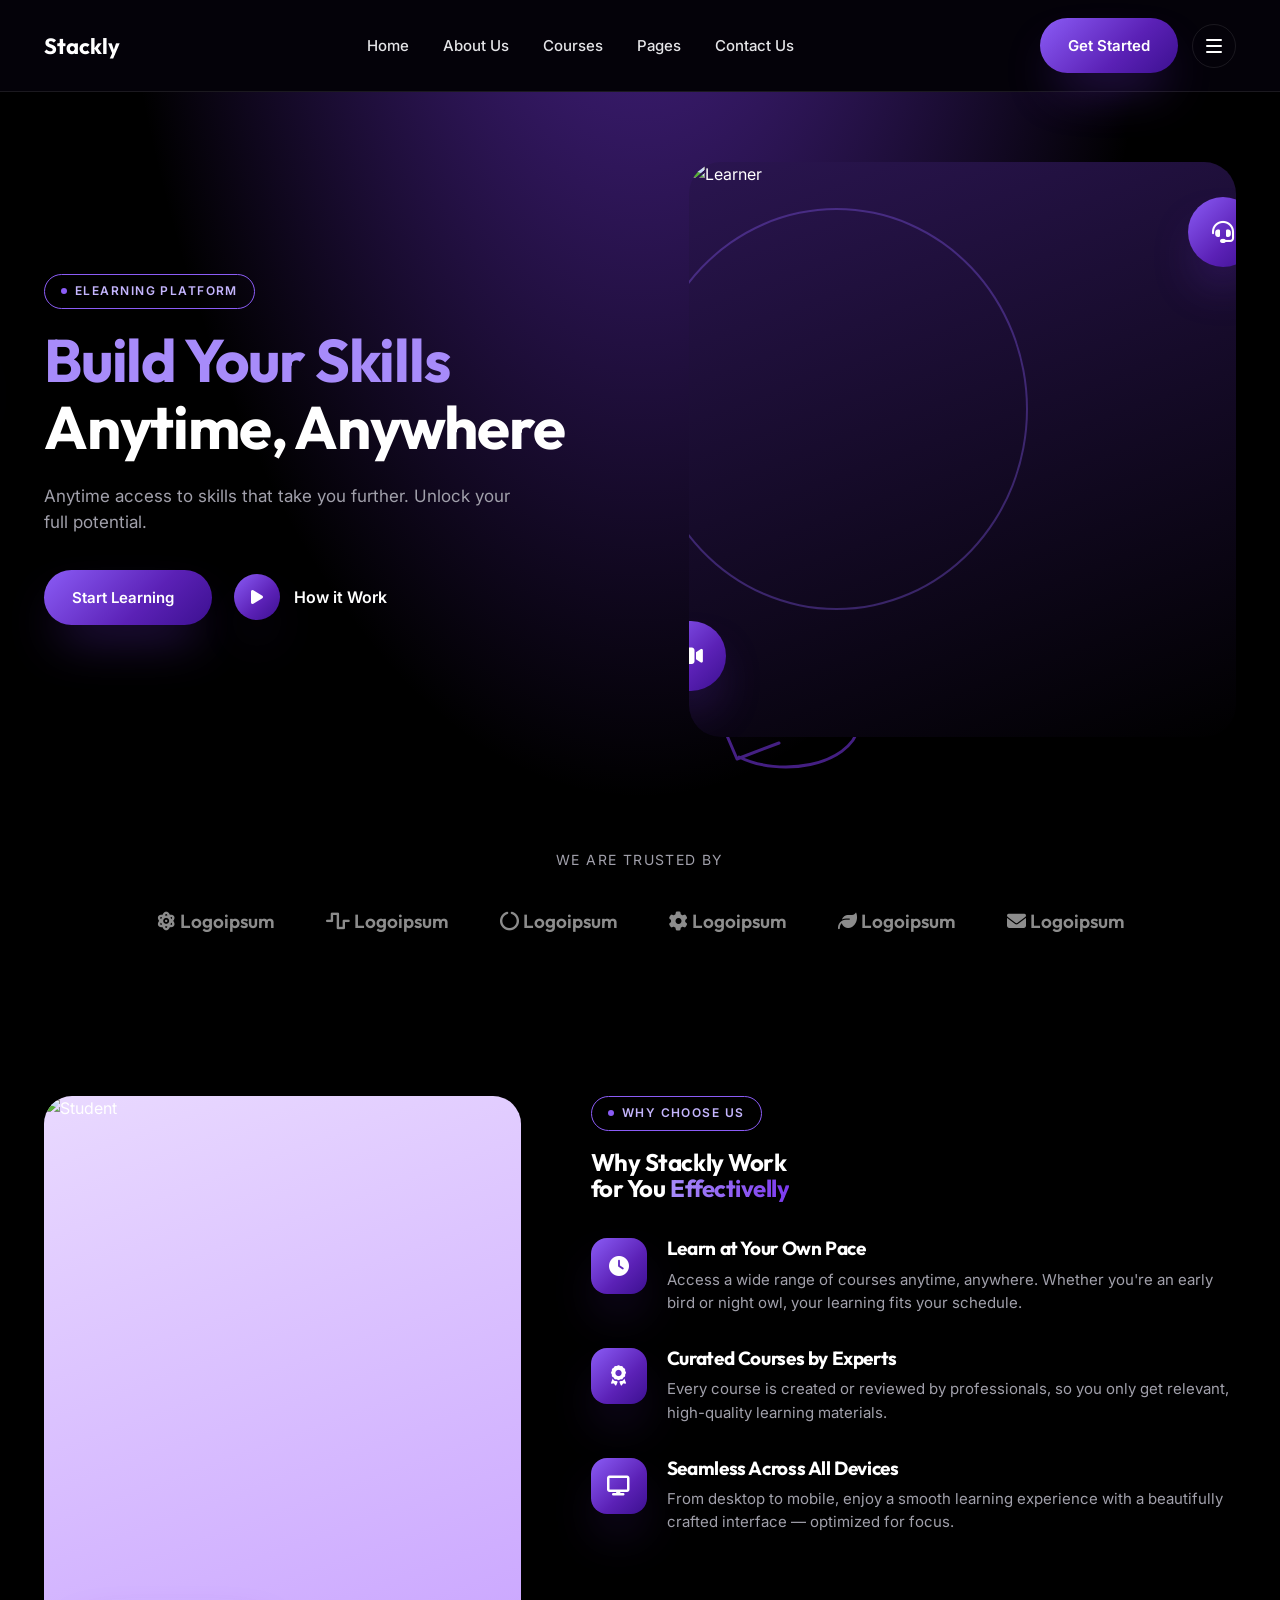
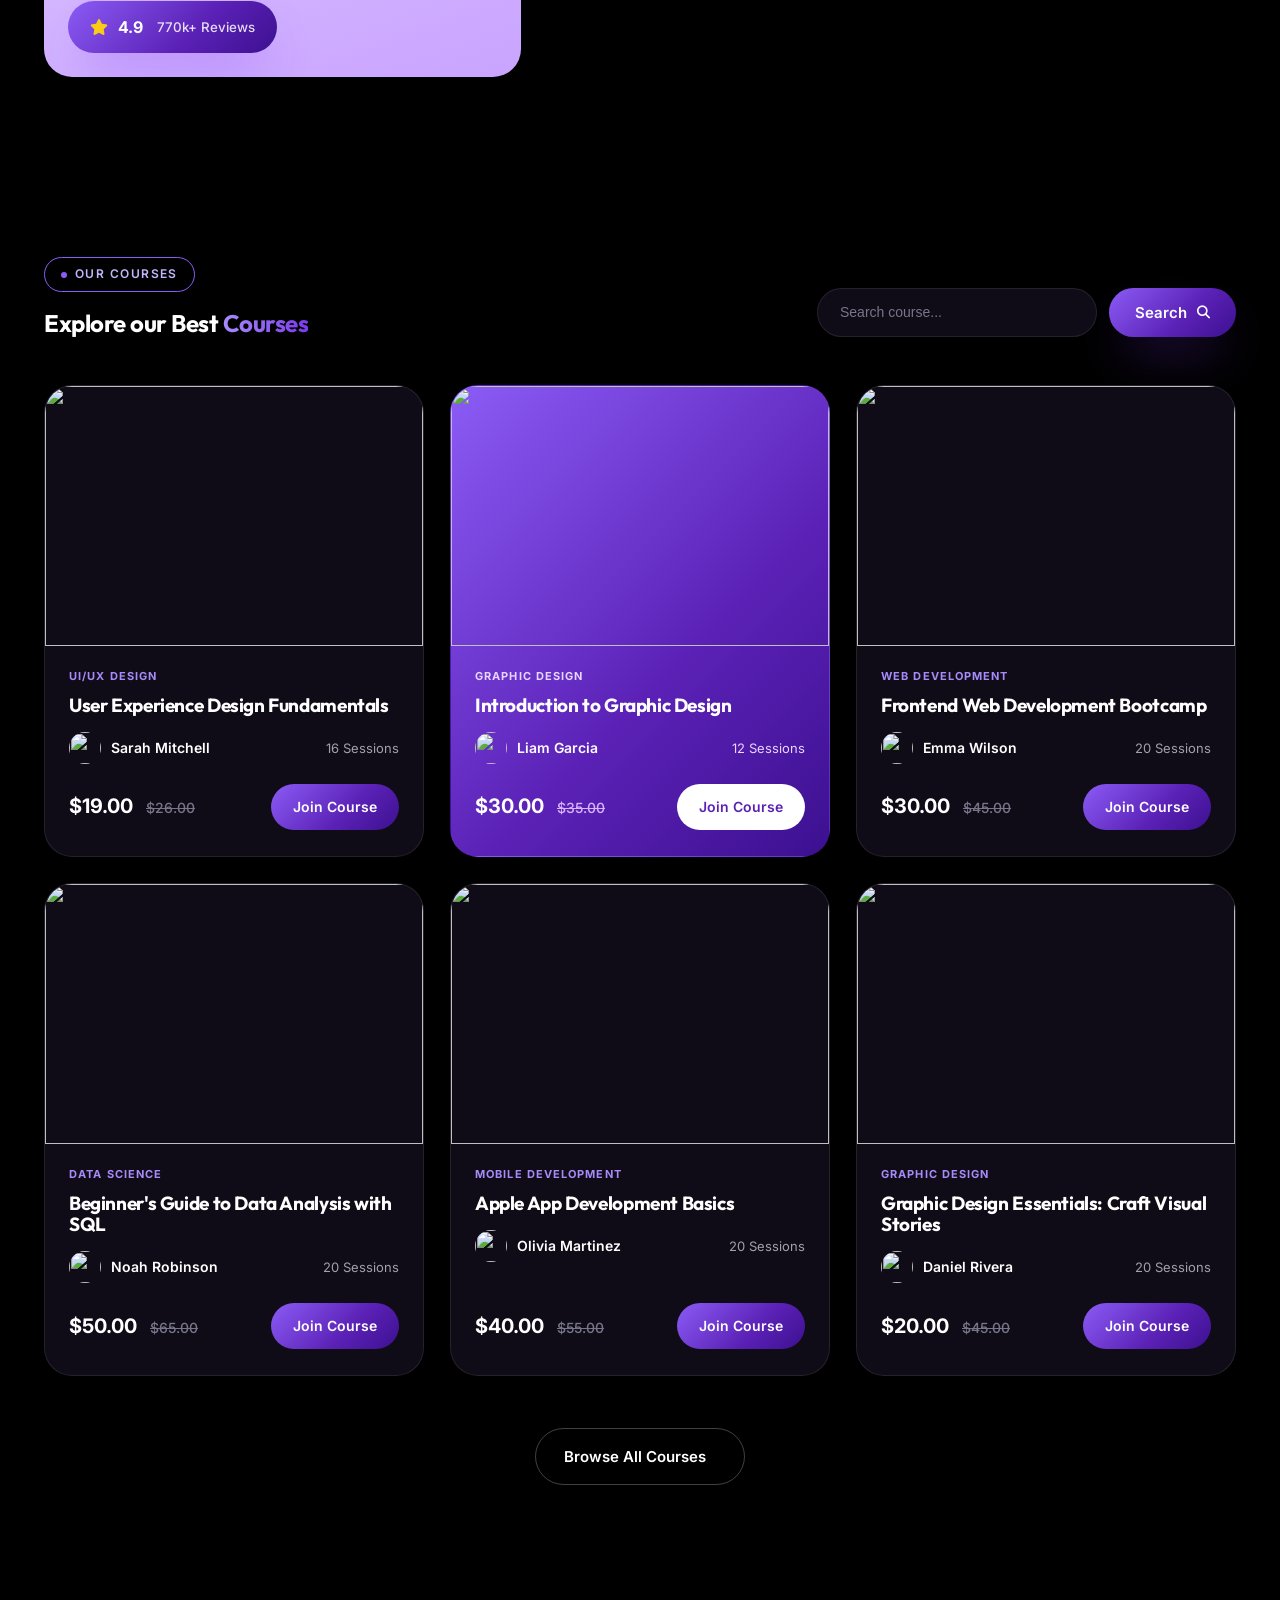
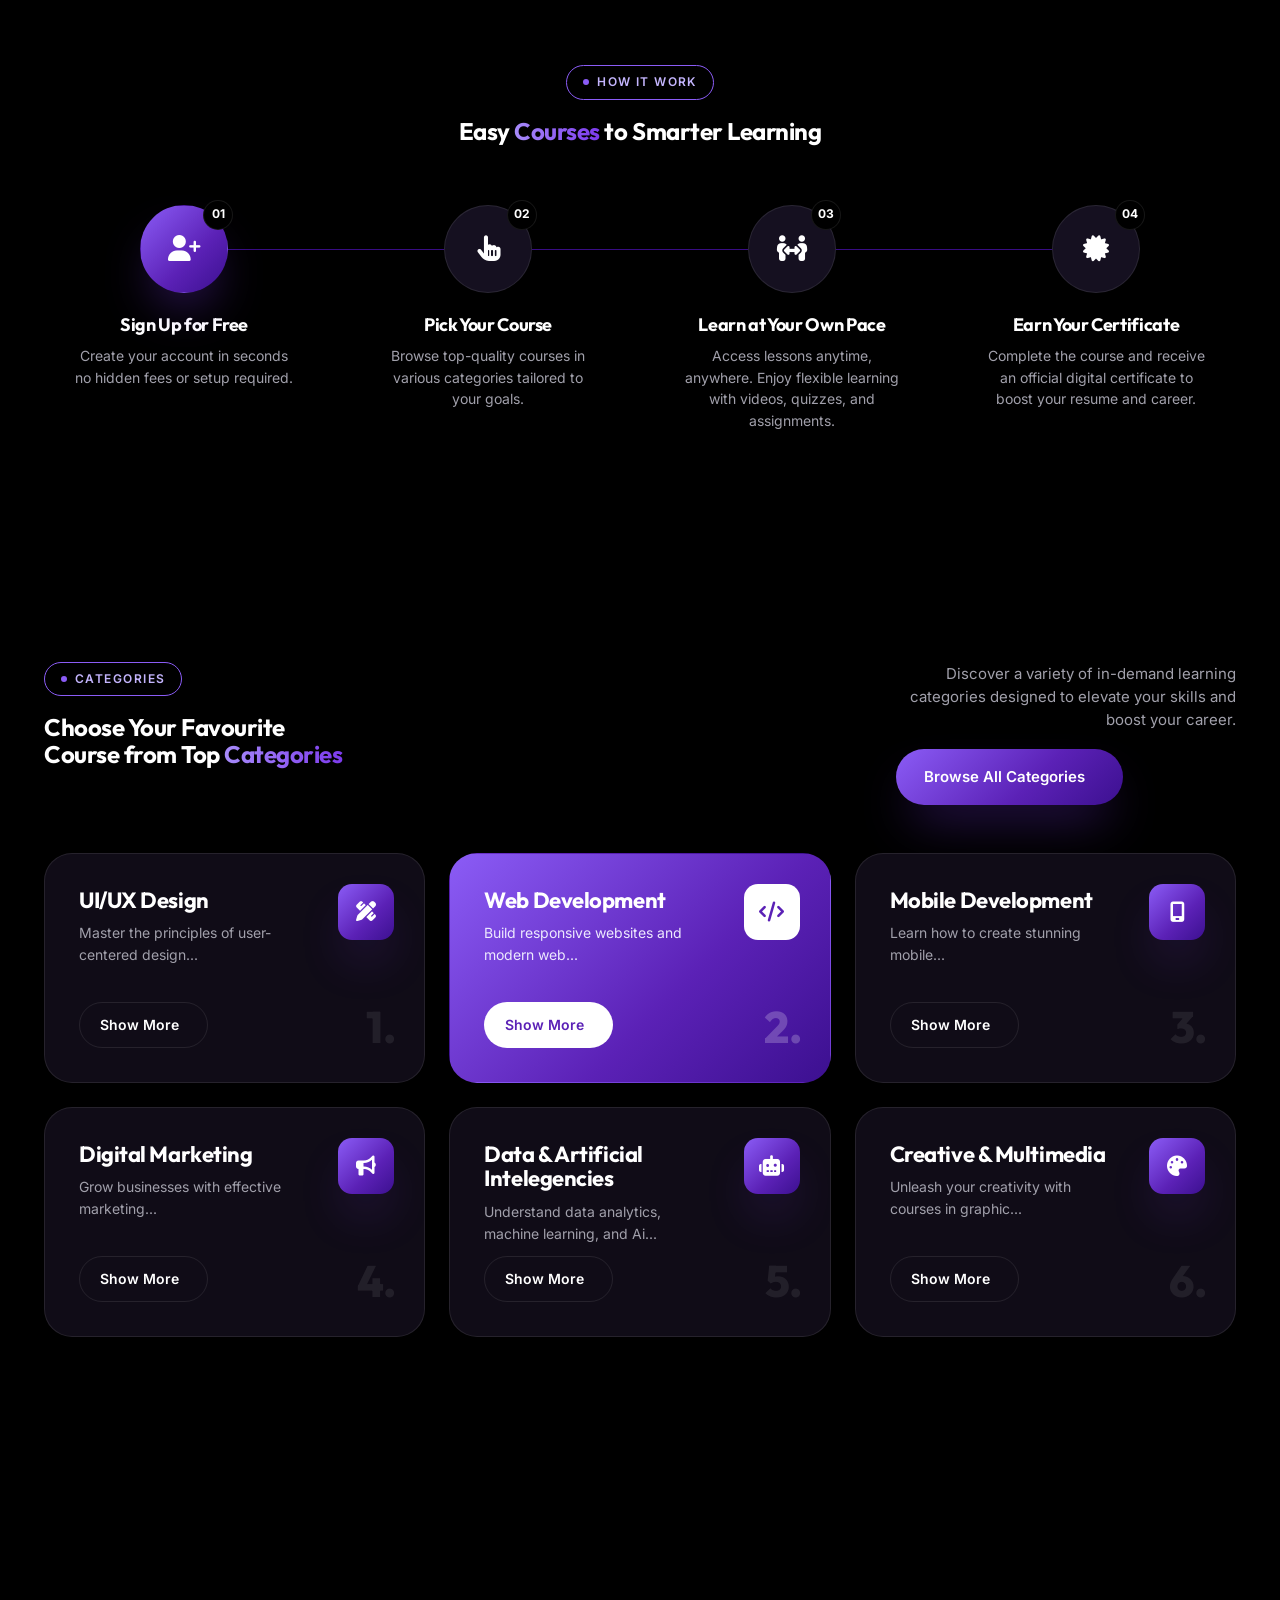
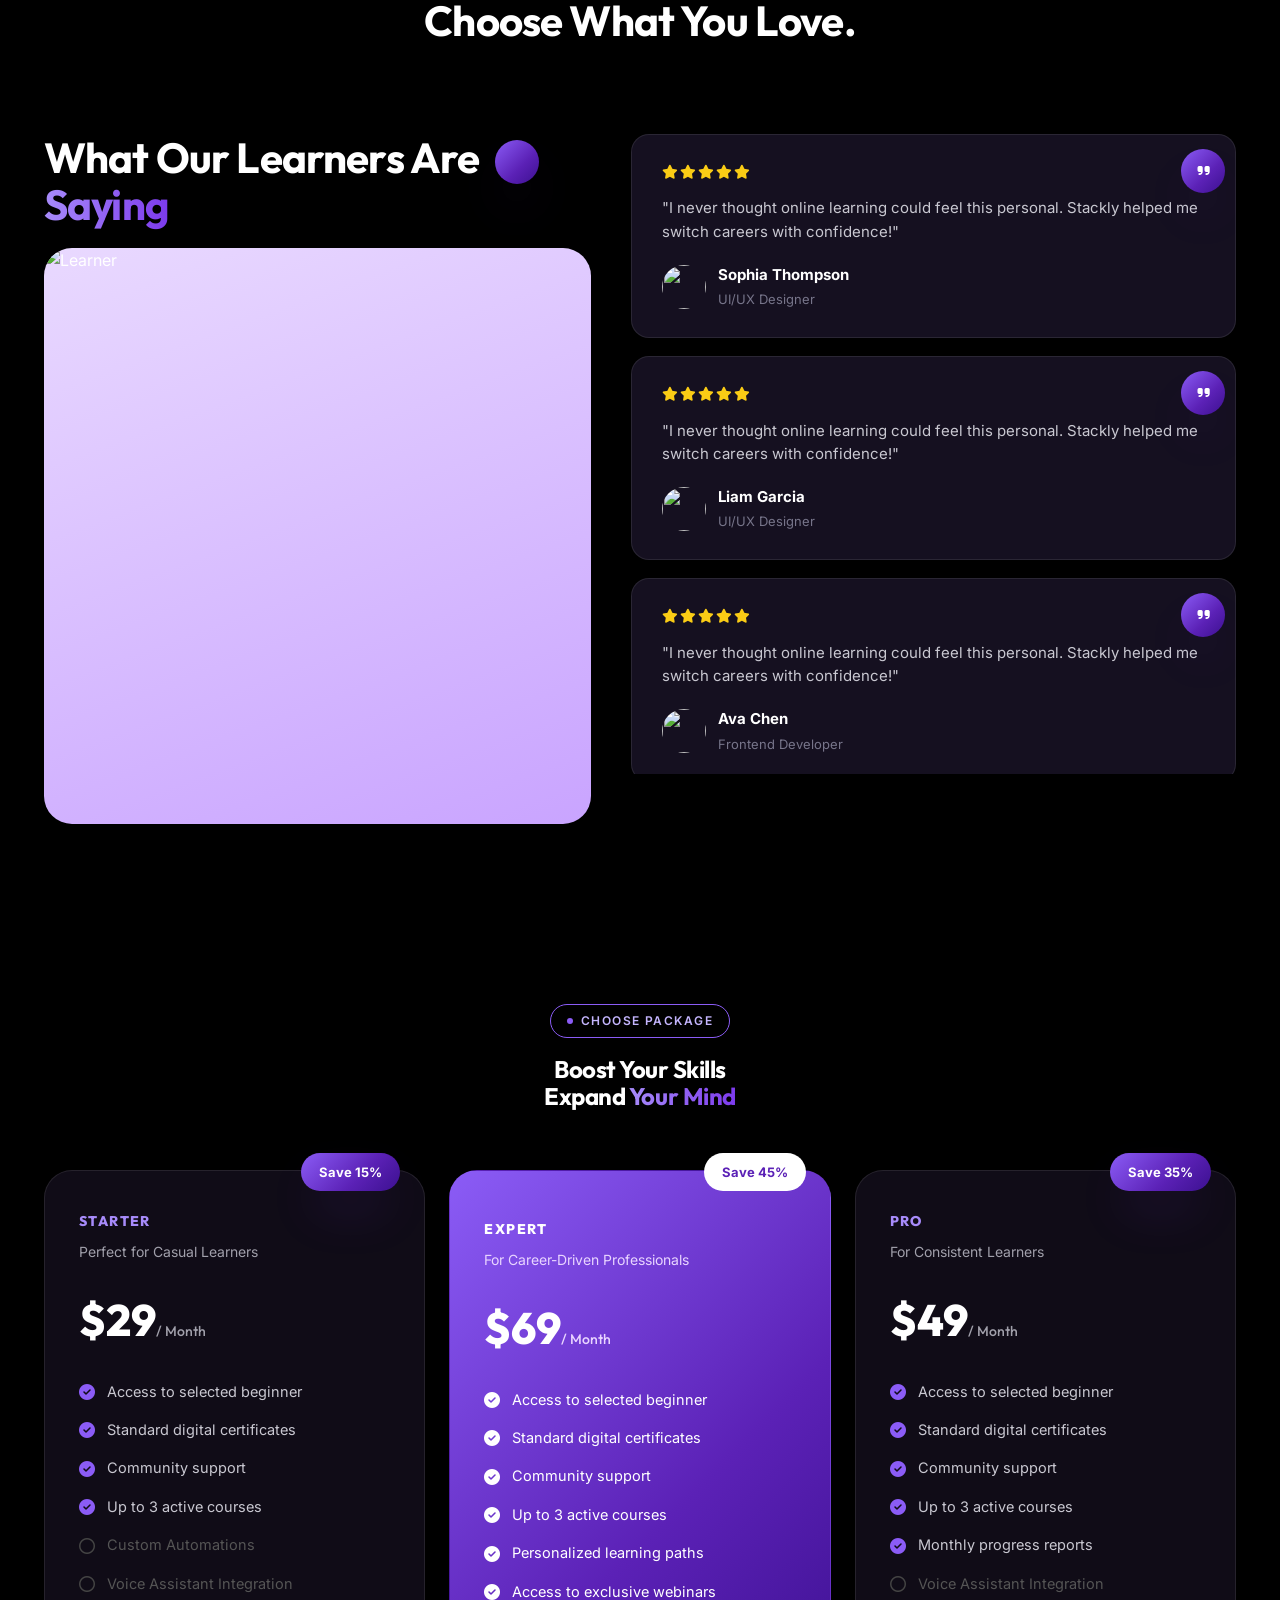
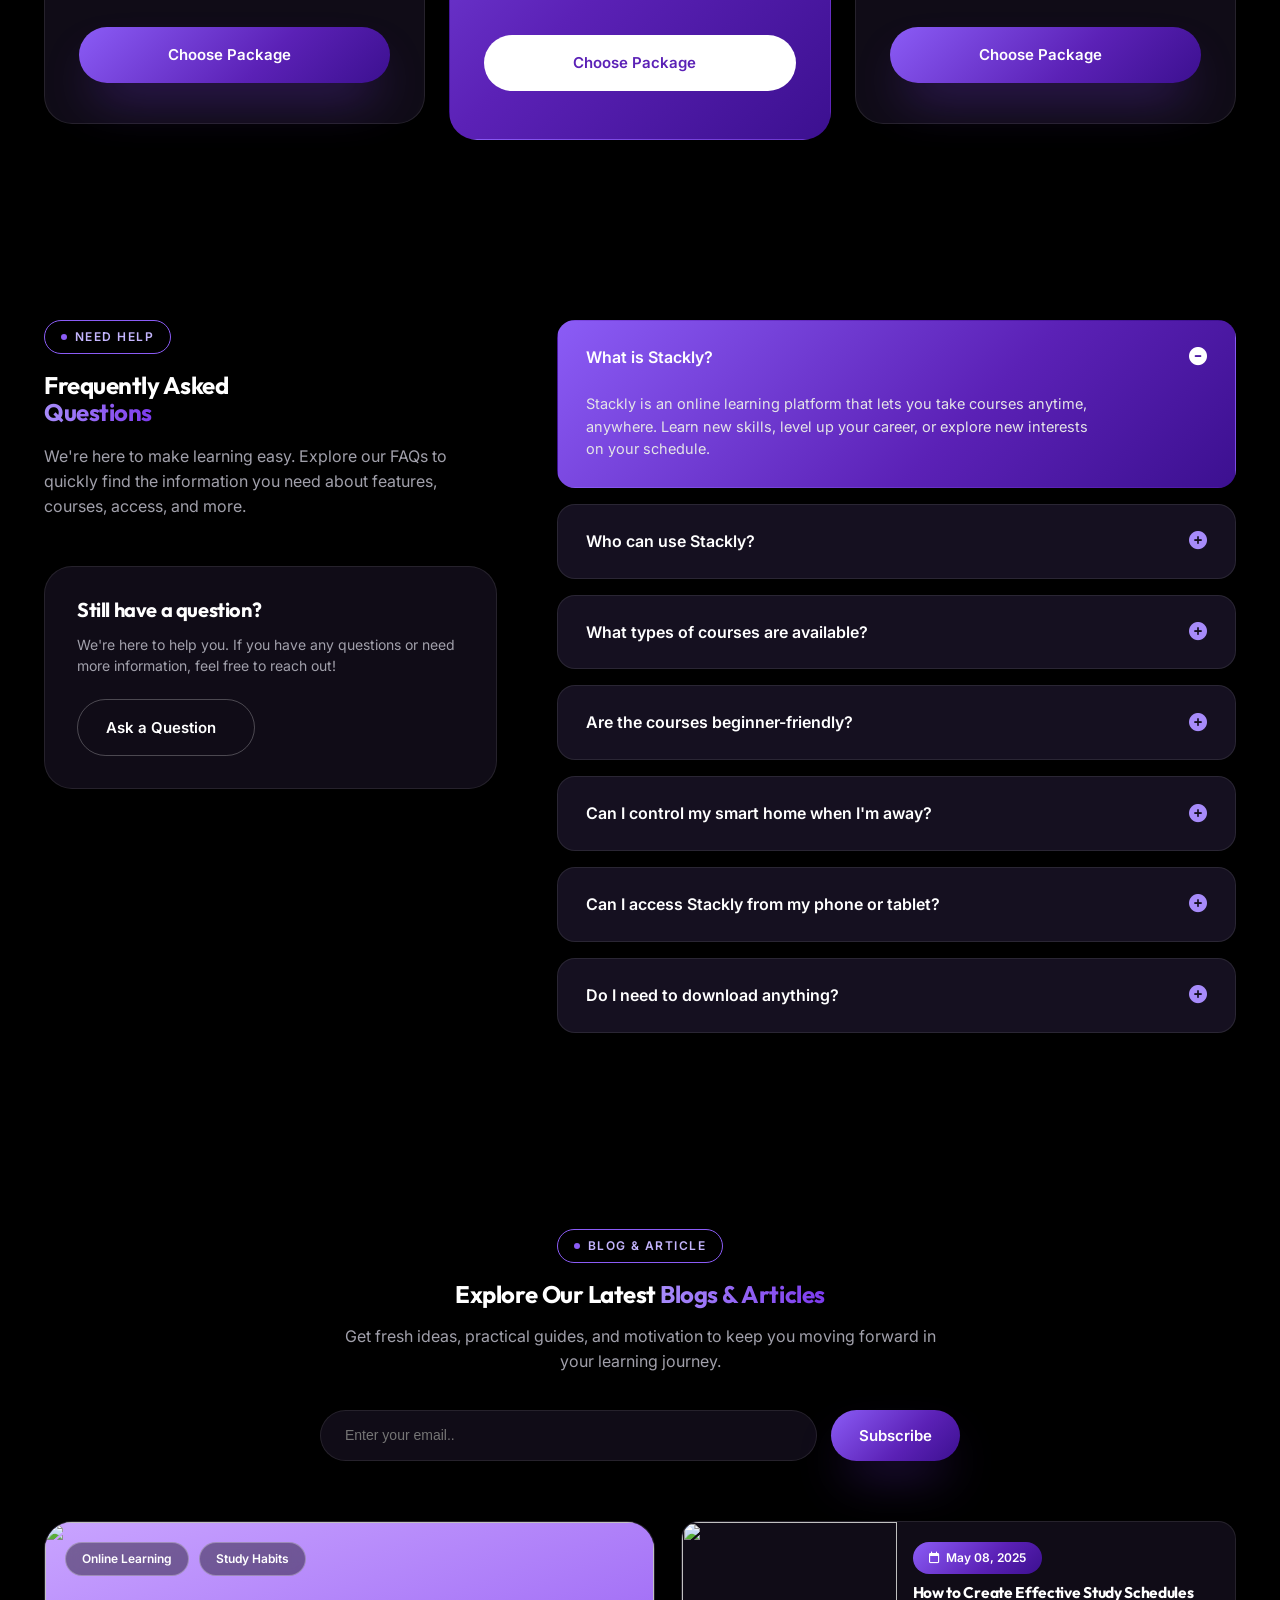
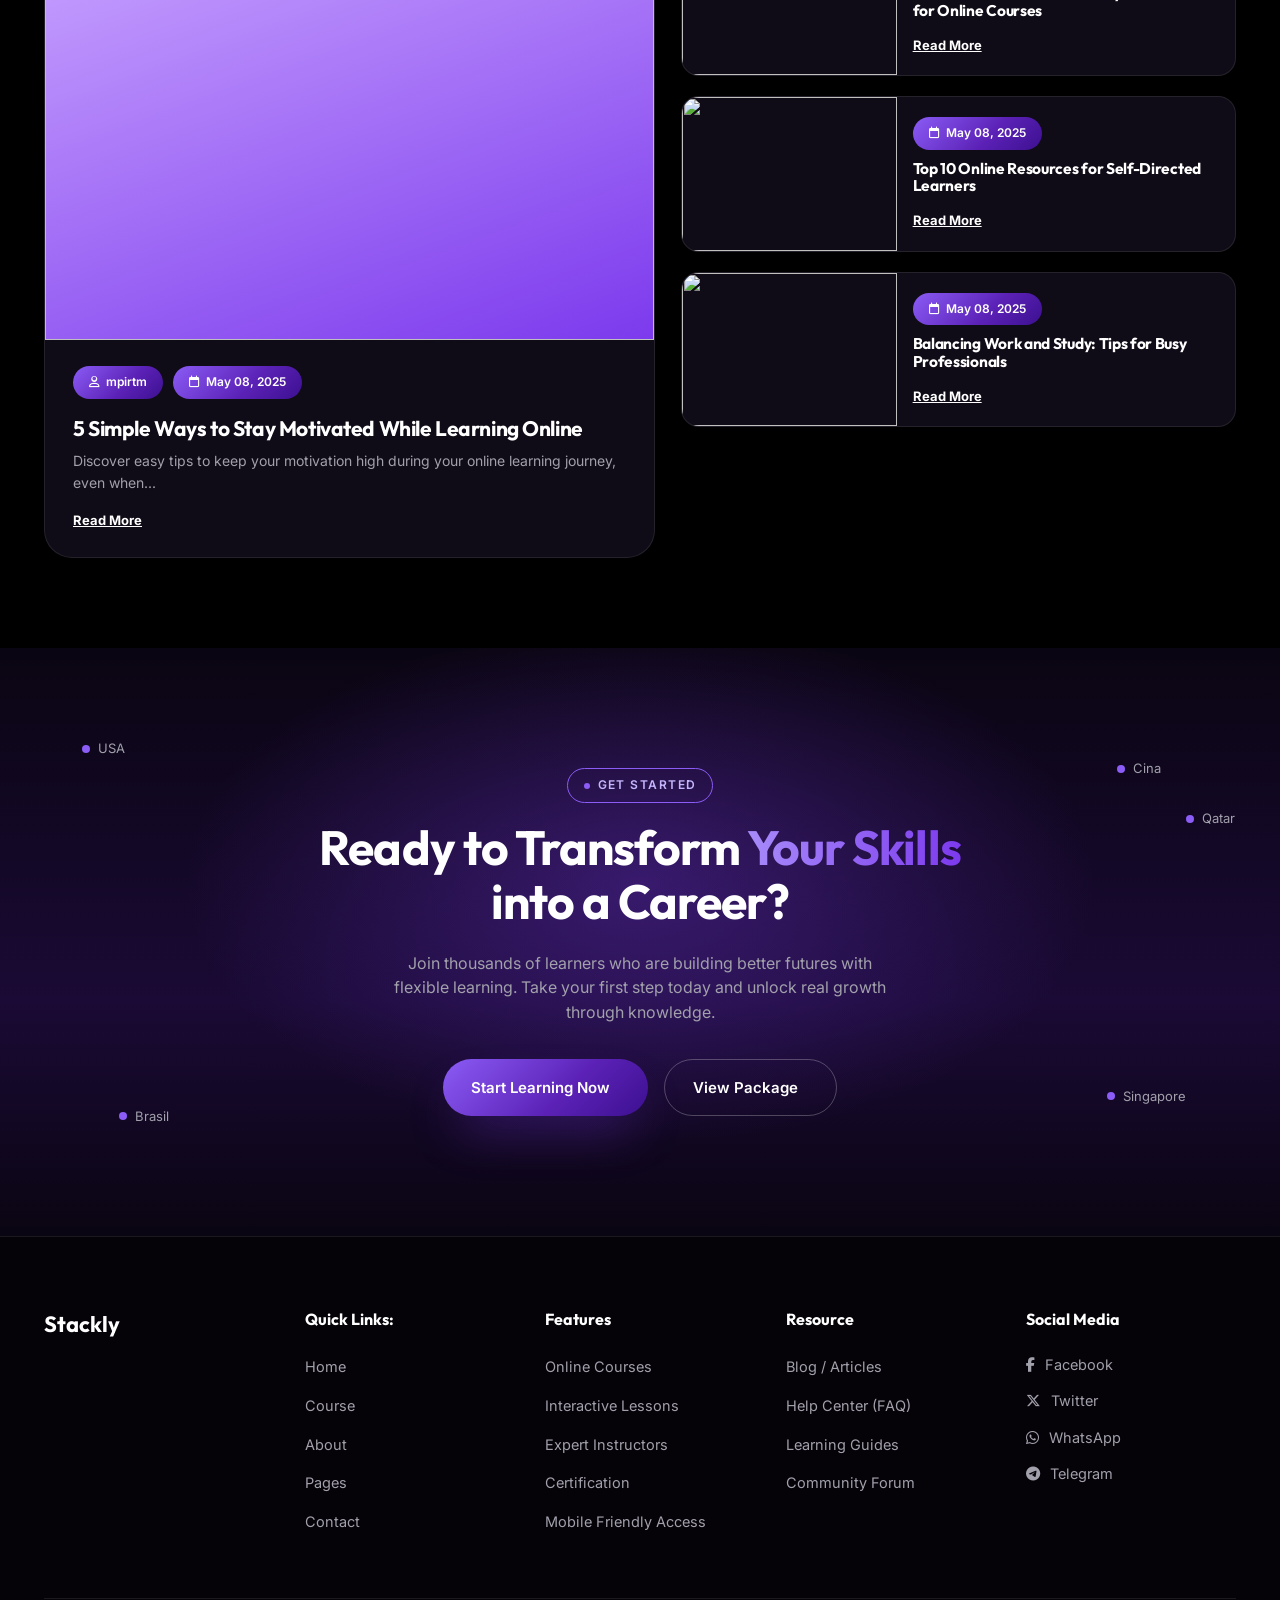
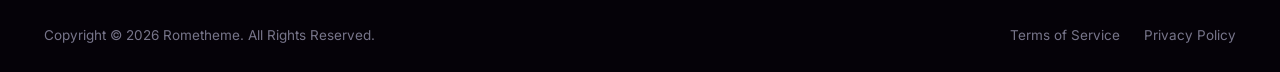
==== index.html @ a3126182 "index changes" ====
<!DOCTYPE html>
<html lang="en">

<head>
    <meta charset="UTF-8">
    <meta name="viewport" content="width=device-width, initial-scale=1.0">
    <title>Stackly — Build Your Skills Anytime, Anywhere</title>
    <link rel="preconnect" href="https://fonts.googleapis.com">
    <link
        href="https://fonts.googleapis.com/css2?family=Outfit:wght@400;500;600;700;800&family=Inter:wght@400;500;600;700&display=swap"
        rel="stylesheet">
    <link rel="stylesheet" href="https://cdnjs.cloudflare.com/ajax/libs/font-awesome/6.5.1/css/all.min.css">
    <link rel="stylesheet" href="style.css">
    <link rel="stylesheet" href="animation.css">
</head>

<body>

    <header>
        <nav>
            <a href="#" class="logo">Stackly</a>
            <ul class="nav-links">
                <li><a href="./home.html">Home</a></li>
                <li><a href="./about.html">About Us</a></li>
                <li><a href="#courses" class="has-dd">Courses </a></li>
                <li><a href="#pages" class="has-dd">Pages </a></li>
                <li><a href="#contact">Contact Us</a></li>
            </ul>
            <div class="nav-actions">
                <a href="#get-started" class="btn btn-primary">Get Started</a>
                <button class="hamburger" aria-label="Menu"><span></span><span></span><span></span></button>
                <button class="mobile-toggle" id="mobileToggle" aria-label="Toggle menu"><i
                        class="fa-solid fa-bars"></i></button>
            </div>
        </nav>
        <div class="mobile-panel" id="mobilePanel">
            <a href="#home">Homepage</a>
            <a href="#about">About Us</a>
            <a href="#courses">Courses</a>
            <a href="#pages">Pages</a>
            <a href="#contact">Contact Us</a>
            <a href="#get-started" class="btn btn-primary">Get Started</a>
        </div>
    </header>

    <!-- HERO -->
    <section class="hero" id="home" >
        <div class="container hero-inner">
            <div class="hero-copy">
                <span class="eyebrow">Elearning Platform</span>
                <h1><span class="line1">Build Your Skills</span><br>Anytime, Anywhere</h1>
                <p>Anytime access to skills that take you further. Unlock your full potential.</p>
                <div class="hero-cta">
                    <a href="#courses" class="btn btn-primary">Start Learning <i
                            class="fa-solid fa-arrow-up-right"></i></a>
                    <a href="#" class="play-cta"><span class="play-circle"><i class="fa-solid fa-play"></i></span> How
                        it Work</a>
                </div>
            </div>
            <div class="hero-figure">
                <svg class="arrow-deco" viewBox="0 0 260 300" fill="none">
                    <path d="M20 20 C 40 120, 200 100, 180 220 C 170 260, 100 270, 60 250" stroke="#7c3aed"
                        stroke-width="3" stroke-linecap="round" />
                    <path d="M40 210 L58 252 L100 236" stroke="#7c3aed" stroke-width="3" stroke-linecap="round"
                        stroke-linejoin="round" fill="none" />
                </svg>
                <div class="hero-img-wrap">
                    <div class="ring"></div>
                    <img src="https://images.unsplash.com/photo-1522075469751-3a6694fb2f61?w=700&q=80" alt="Learner">
                    <div class="float-badge b1"><i class="fa-solid fa-headset"></i></div>
                    <div class="float-badge b2"><i class="fa-solid fa-video"></i></div>
                </div>
            </div>
        </div>
        <div class="container trusted">
            <p>We are trusted by</p>
            <div class="logo-row">
                <span><i class="fa-solid fa-atom"></i> Logoipsum</span>
                <span><i class="fa-solid fa-wave-square"></i> Logoipsum</span>
                <span><i class="fa-solid fa-circle-notch"></i> Logoipsum</span>
                <span><i class="fa-solid fa-gear"></i> Logoipsum</span>
                <span><i class="fa-solid fa-leaf"></i> Logoipsum</span>
                <span><i class="fa-solid fa-envelope"></i> Logoipsum</span>
            </div>
        </div>
    </section>

    <!-- WHY CHOOSE US -->
    <section id="about " class="reveal">
        <div class="container why">
            <div class="why-img">
                <img src="https://images.unsplash.com/photo-1519389950473-47ba0277781c?w=600&q=80" alt="Student">
                <div class="rating-badge"><i class="fa-solid fa-star"></i> 4.9 <small>770k+ Reviews</small></div>
            </div>
            <div>
                <span class="eyebrow">Why Choose Us</span>
                <h2>Why Stackly Work<br>for You <span class="text-grad">Effectivelly</span></h2>
                <div class="why-feats">
                    <div class="feat-item">
                        <div class="feat-icon"><i class="fa-solid fa-clock"></i></div>
                        <div>
                            <h4>Learn at Your Own Pace</h4>
                            <p>Access a wide range of courses anytime, anywhere. Whether you're an early bird or night
                                owl, your learning fits your schedule.</p>
                        </div>
                    </div>
                    <div class="feat-item">
                        <div class="feat-icon"><i class="fa-solid fa-award"></i></div>
                        <div>
                            <h4>Curated Courses by Experts</h4>
                            <p>Every course is created or reviewed by professionals, so you only get relevant,
                                high-quality learning materials.</p>
                        </div>
                    </div>
                    <div class="feat-item">
                        <div class="feat-icon"><i class="fa-solid fa-display"></i></div>
                        <div>
                            <h4>Seamless Across All Devices</h4>
                            <p>From desktop to mobile, enjoy a smooth learning experience with a beautifully crafted
                                interface — optimized for focus.</p>
                        </div>
                    </div>
                </div>
            </div>
        </div>
    </section>

    <!-- COURSES -->
    <section id="courses " class="reveal">
        <div class="container">
            <div class="courses-head">
                <div class="section-head">
                    <span class="eyebrow">Our Courses</span>
                    <h2>Explore our Best <span class="text-grad">Courses</span></h2>
                </div>
                <div class="search-bar">
                    <input type="text" placeholder="Search course...">
                    <button class="btn btn-primary">Search <i class="fa-solid fa-magnifying-glass"></i></button>
                </div>
            </div>

            <div class="course-grid" id="courseGrid">
                <div class="course-card">
                    <div class="course-thumb"><img
                            src="https://images.unsplash.com/photo-1517694712202-14dd9538aa97?w=500&q=80" alt=""></div>
                    <div class="course-body">
                        <div class="course-cat">UI/UX Design</div>
                        <h3>User Experience Design Fundamentals</h3>
                        <div class="course-instructor">
                            <div class="instructor"><img src="https://randomuser.me/api/portraits/women/44.jpg" alt="">
                                Sarah Mitchell</div>
                            <div class="sessions">16 Sessions</div>
                        </div>
                        <div class="course-foot">
                            <div class="price">$19.00 <del>$26.00</del></div><a href="#" class="join-btn">Join
                                Course</a>
                        </div>
                    </div>
                </div>

                <div class="course-card featured">
                    <div class="course-thumb"><img
                            src="https://images.unsplash.com/photo-1531482615713-2afd69097998?w=500&q=80" alt=""></div>
                    <div class="course-body">
                        <div class="course-cat">Graphic Design</div>
                        <h3>Introduction to Graphic Design</h3>
                        <div class="course-instructor">
                            <div class="instructor"><img src="https://randomuser.me/api/portraits/men/32.jpg" alt="">
                                Liam Garcia</div>
                            <div class="sessions">12 Sessions</div>
                        </div>
                        <div class="course-foot">
                            <div class="price">$30.00 <del>$35.00</del></div><a href="#" class="join-btn">Join
                                Course</a>
                        </div>
                    </div>
                </div>

                <div class="course-card">
                    <div class="course-thumb"><img
                            src="https://images.unsplash.com/photo-1461749280684-dccba630e2f6?w=500&q=80" alt=""></div>
                    <div class="course-body">
                        <div class="course-cat">Web Development</div>
                        <h3>Frontend Web Development Bootcamp</h3>
                        <div class="course-instructor">
                            <div class="instructor"><img src="https://randomuser.me/api/portraits/women/68.jpg" alt="">
                                Emma Wilson</div>
                            <div class="sessions">20 Sessions</div>
                        </div>
                        <div class="course-foot">
                            <div class="price">$30.00 <del>$45.00</del></div><a href="#" class="join-btn">Join
                                Course</a>
                        </div>
                    </div>
                </div>

                <div class="course-card">
                    <div class="course-thumb"><img
                            src="https://images.unsplash.com/photo-1454165804606-c3d57bc86b40?w=500&q=80" alt=""></div>
                    <div class="course-body">
                        <div class="course-cat">Data Science</div>
                        <h3>Beginner's Guide to Data Analysis with SQL</h3>
                        <div class="course-instructor">
                            <div class="instructor"><img src="https://randomuser.me/api/portraits/men/76.jpg" alt="">
                                Noah Robinson</div>
                            <div class="sessions">20 Sessions</div>
                        </div>
                        <div class="course-foot">
                            <div class="price">$50.00 <del>$65.00</del></div><a href="#" class="join-btn">Join
                                Course</a>
                        </div>
                    </div>
                </div>

                <div class="course-card">
                    <div class="course-thumb"><img
                            src="https://images.unsplash.com/photo-1512941937669-90a1b58e7e9c?w=500&q=80" alt=""></div>
                    <div class="course-body">
                        <div class="course-cat">Mobile Development</div>
                        <h3>Apple App Development Basics</h3>
                        <div class="course-instructor">
                            <div class="instructor"><img src="https://randomuser.me/api/portraits/women/21.jpg" alt="">
                                Olivia Martinez</div>
                            <div class="sessions">20 Sessions</div>
                        </div>
                        <div class="course-foot">
                            <div class="price">$40.00 <del>$55.00</del></div><a href="#" class="join-btn">Join
                                Course</a>
                        </div>
                    </div>
                </div>

                <div class="course-card">
                    <div class="course-thumb"><img
                            src="https://images.unsplash.com/photo-1552664730-d307ca884978?w=500&q=80" alt=""></div>
                    <div class="course-body">
                        <div class="course-cat">Graphic Design</div>
                        <h3>Graphic Design Essentials: Craft Visual Stories</h3>
                        <div class="course-instructor">
                            <div class="instructor"><img src="https://randomuser.me/api/portraits/men/54.jpg" alt="">
                                Daniel Rivera</div>
                            <div class="sessions">20 Sessions</div>
                        </div>
                        <div class="course-foot">
                            <div class="price">$20.00 <del>$45.00</del></div><a href="#" class="join-btn">Join
                                Course</a>
                        </div>
                    </div>
                </div>
            </div>

            <div class="browse-wrap"><a href="#" class="btn btn-outline">Browse All Courses <i
                        class="fa-solid fa-arrow-up-right"></i></a></div>
        </div>
    </section>

    <!-- HOW IT WORKS -->
    <section class="how reveal">
        <div class="container">
            <div class="section-head">
                <span class="eyebrow">How It Work</span>
                <h2>Easy <span class="text-grad">Courses</span> to Smarter Learning</h2>
            </div>
            <div class="steps">
                <div class="step">
                    <div class="step-icon"><i class="fa-solid fa-user-plus"></i><span class="step-num">01</span></div>
                    <h4>Sign Up for Free</h4>
                    <p>Create your account in seconds no hidden fees or setup required.</p>
                </div>
                <div class="step">
                    <div class="step-icon"><i class="fa-solid fa-hand-pointer"></i><span class="step-num">02</span>
                    </div>
                    <h4>Pick Your Course</h4>
                    <p>Browse top-quality courses in various categories tailored to your goals.</p>
                </div>
                <div class="step">
                    <div class="step-icon"><i class="fa-solid fa-people-arrows"></i><span class="step-num">03</span>
                    </div>
                    <h4>Learn at Your Own Pace</h4>
                    <p>Access lessons anytime, anywhere. Enjoy flexible learning with videos, quizzes, and assignments.
                    </p>
                </div>
                <div class="step">
                    <div class="step-icon"><i class="fa-solid fa-certificate"></i><span class="step-num">04</span></div>
                    <h4>Earn Your Certificate</h4>
                    <p>Complete the course and receive an official digital certificate to boost your resume and career.
                    </p>
                </div>
            </div>
        </div>
    </section>

    <!-- CATEGORIES -->
    <section id="pages "class="reveal">
        <div class="container">
            <div class="cat-top">
                <div class="section-head">
                    <span class="eyebrow">Categories</span>
                    <h2>Choose Your Favourite<br>Course from Top <span class="text-grad">Categories</span></h2>
                </div>
                <div>
                    <p class="side-text">Discover a variety of in-demand learning categories designed to elevate your
                        skills and boost your career.</p>
                    <a href="#" class="btn btn-primary">Browse All Categories <i
                            class="fa-solid fa-arrow-up-right"></i></a>
                </div>
            </div>

            <div class="cat-grid">
                <div class="cat-card">
                    <div class="cat-icon"><i class="fa-solid fa-pen-ruler"></i></div>
                    <div>
                        <h4>UI/UX Design</h4>
                        <p>Master the principles of user-centered design...</p>
                    </div>
                    <a href="#" class="show-more">Show More <i class="fa-solid fa-arrow-up-right"></i></a>
                    <span class="cat-num">1.</span>
                </div>
                <div class="cat-card active">
                    <div class="cat-icon"><i class="fa-solid fa-code"></i></div>
                    <div>
                        <h4>Web Development</h4>
                        <p>Build responsive websites and modern web...</p>
                    </div>
                    <a href="#" class="show-more">Show More <i class="fa-solid fa-arrow-up-right"></i></a>
                    <span class="cat-num">2.</span>
                </div>
                <div class="cat-card">
                    <div class="cat-icon"><i class="fa-solid fa-mobile-screen"></i></div>
                    <div>
                        <h4>Mobile Development</h4>
                        <p>Learn how to create stunning mobile...</p>
                    </div>
                    <a href="#" class="show-more">Show More <i class="fa-solid fa-arrow-up-right"></i></a>
                    <span class="cat-num">3.</span>
                </div>
                <div class="cat-card">
                    <div class="cat-icon"><i class="fa-solid fa-bullhorn"></i></div>
                    <div>
                        <h4>Digital Marketing</h4>
                        <p>Grow businesses with effective marketing...</p>
                    </div>
                    <a href="#" class="show-more">Show More <i class="fa-solid fa-arrow-up-right"></i></a>
                    <span class="cat-num">4.</span>
                </div>
                <div class="cat-card">
                    <div class="cat-icon"><i class="fa-solid fa-robot"></i></div>
                    <div>
                        <h4>Data &amp; Artificial Intelegencies</h4>
                        <p>Understand data analytics, machine learning, and Ai...</p>
                    </div>
                    <a href="#" class="show-more">Show More <i class="fa-solid fa-arrow-up-right"></i></a>
                    <span class="cat-num">5.</span>
                </div>
                <div class="cat-card">
                    <div class="cat-icon"><i class="fa-solid fa-palette"></i></div>
                    <div>
                        <h4>Creative &amp; Multimedia</h4>
                        <p>Unleash your creativity with courses in graphic...</p>
                    </div>
                    <a href="#" class="show-more">Show More <i class="fa-solid fa-arrow-up-right"></i></a>
                    <span class="cat-num">6.</span>
                </div>
            </div>

        </div>
    </section>
    
    <!-- TESTIMONIALS -->
    <section class="reveal">
        <div class="cat-cta" style="margin-bottom: 90px;">
            <h2>Choose What You Love.</h2>
        </div>
        <div class="container testi">
            <div>
                <div class="testi-head">
                    <h2>What Our Learners Are<br><span class="text-grad">Saying</span></h2>
                    <div class="testi-arrow"><i class="fa-solid fa-arrow-up-right"></i></div>
                </div>
                <div class="testi-img">
                    <img src="https://images.unsplash.com/photo-1500648767791-00dcc994a43e?w=600&q=80" alt="Learner">
                </div>
            </div>
            <div class="testi-list">
                <div class="testi-card">
                    <div class="stars"><i class="fa-solid fa-star"></i><i class="fa-solid fa-star"></i><i
                            class="fa-solid fa-star"></i><i class="fa-solid fa-star"></i><i
                            class="fa-solid fa-star"></i></div>
                    <p>"I never thought online learning could feel this personal. Stackly helped me switch careers with
                        confidence!"</p>
                    <div class="testi-person"><img src="https://randomuser.me/api/portraits/women/65.jpg" alt="">
                        <div><strong>Sophia Thompson</strong><span>UI/UX Designer</span></div>
                    </div>
                    <div class="quote-icon"><i class="fa-solid fa-quote-right"></i></div>
                </div>
                <div class="testi-card">
                    <div class="stars"><i class="fa-solid fa-star"></i><i class="fa-solid fa-star"></i><i
                            class="fa-solid fa-star"></i><i class="fa-solid fa-star"></i><i
                            class="fa-solid fa-star"></i></div>
                    <p>"I never thought online learning could feel this personal. Stackly helped me switch careers with
                        confidence!"</p>
                    <div class="testi-person"><img src="https://randomuser.me/api/portraits/men/45.jpg" alt="">
                        <div><strong>Liam Garcia</strong><span>UI/UX Designer</span></div>
                    </div>
                    <div class="quote-icon"><i class="fa-solid fa-quote-right"></i></div>
                </div>
                <div class="testi-card">
                    <div class="stars"><i class="fa-solid fa-star"></i><i class="fa-solid fa-star"></i><i
                            class="fa-solid fa-star"></i><i class="fa-solid fa-star"></i><i
                            class="fa-solid fa-star"></i></div>
                    <p>"I never thought online learning could feel this personal. Stackly helped me switch careers with
                        confidence!"</p>
                    <div class="testi-person"><img src="https://randomuser.me/api/portraits/women/12.jpg" alt="">
                        <div><strong>Ava Chen</strong><span>Frontend Developer</span></div>
                    </div>
                    <div class="quote-icon"><i class="fa-solid fa-quote-right"></i></div>
                </div>
            </div>
        </div>
    </section>

    <!-- PRICING -->
    <section class="pricing reveal">
        <div class="container">
            <div class="section-head">
                <span class="eyebrow">Choose Package</span>
                <h2>Boost Your Skills<br>Expand <span class="text-grad">Your Mind</span></h2>
            </div>
            <div class="price-grid">
                <div class="price-card">
                    <span class="save-badge">Save 15%</span>
                    <div class="plan-name">Starter</div>
                    <p class="tag">Perfect for Casual Learners</p>
                    <div class="amount">$29<span>/ Month</span></div>
                    <ul class="plan-feats">
                        <li><i class="fa-solid fa-circle-check"></i> Access to selected beginner</li>
                        <li><i class="fa-solid fa-circle-check"></i> Standard digital certificates</li>
                        <li><i class="fa-solid fa-circle-check"></i> Community support</li>
                        <li><i class="fa-solid fa-circle-check"></i> Up to 3 active courses</li>
                        <li class="off"><i class="fa-regular fa-circle"></i> Custom Automations</li>
                        <li class="off"><i class="fa-regular fa-circle"></i> Voice Assistant Integration</li>
                    </ul>
                    <a href="#" class="btn btn-primary">Choose Package <i class="fa-solid fa-arrow-up-right"></i></a>
                </div>

                <div class="price-card expert">
                    <span class="save-badge">Save 45%</span>
                    <div class="plan-name">Expert</div>
                    <p class="tag">For Career-Driven Professionals</p>
                    <div class="amount">$69<span>/ Month</span></div>
                    <ul class="plan-feats">
                        <li><i class="fa-solid fa-circle-check"></i> Access to selected beginner</li>
                        <li><i class="fa-solid fa-circle-check"></i> Standard digital certificates</li>
                        <li><i class="fa-solid fa-circle-check"></i> Community support</li>
                        <li><i class="fa-solid fa-circle-check"></i> Up to 3 active courses</li>
                        <li><i class="fa-solid fa-circle-check"></i> Personalized learning paths</li>
                        <li><i class="fa-solid fa-circle-check"></i> Access to exclusive webinars</li>
                    </ul>
                    <a href="#" class="btn btn-white">Choose Package <i class="fa-solid fa-arrow-up-right"></i></a>
                </div>

                <div class="price-card">
                    <span class="save-badge">Save 35%</span>
                    <div class="plan-name">Pro</div>
                    <p class="tag">For Consistent Learners</p>
                    <div class="amount">$49<span>/ Month</span></div>
                    <ul class="plan-feats">
                        <li><i class="fa-solid fa-circle-check"></i> Access to selected beginner</li>
                        <li><i class="fa-solid fa-circle-check"></i> Standard digital certificates</li>
                        <li><i class="fa-solid fa-circle-check"></i> Community support</li>
                        <li><i class="fa-solid fa-circle-check"></i> Up to 3 active courses</li>
                        <li><i class="fa-solid fa-circle-check"></i> Monthly progress reports</li>
                        <li class="off"><i class="fa-regular fa-circle"></i> Voice Assistant Integration</li>
                    </ul>
                    <a href="#" class="btn btn-primary">Choose Package <i class="fa-solid fa-arrow-up-right"></i></a>
                </div>
            </div>
        </div>
    </section>

    <!-- FAQ -->
    <section class="reveal">
        <div class="container faq">
            <div>
                <span class="eyebrow">Need Help</span>
                <h2>Frequently Asked<br><span class="text-grad">Questions</span></h2>
                <p style="color:var(--gray-400);margin-top:18px;">We're here to make learning easy. Explore our FAQs to
                    quickly find the information you need about features, courses, access, and more.</p>
                <div class="faq-help-card">
                    <h4>Still have a question?</h4>
                    <p>We're here to help you. If you have any questions or need more information, feel free to reach
                        out!</p>
                    <a href="#contact" class="btn btn-outline">Ask a Question <i
                            class="fa-solid fa-arrow-up-right"></i></a>
                </div>
            </div>

            <div class="faq-list" id="faqList">
                <div class="faq-item open">
                    <div class="faq-q">What is Stackly? <i class="fa-solid fa-circle-minus"></i></div>
                    <div class="faq-a">
                        <div class="faq-a-inner">Stackly is an online learning platform that lets you take courses
                            anytime, anywhere. Learn new skills, level up your career, or explore new interests on your
                            schedule.</div>
                    </div>
                </div>
                <div class="faq-item">
                    <div class="faq-q">Who can use Stackly? <i class="fa-solid fa-circle-plus"></i></div>
                    <div class="faq-a">
                        <div class="faq-a-inner">Anyone looking to build new skills — students, professionals, and
                            career switchers alike are welcome on Stackly.</div>
                    </div>
                </div>
                <div class="faq-item">
                    <div class="faq-q">What types of courses are available? <i class="fa-solid fa-circle-plus"></i>
                    </div>
                    <div class="faq-a">
                        <div class="faq-a-inner">We offer courses across design, development, marketing, data, and
                            creative fields, taught by industry professionals.</div>
                    </div>
                </div>
                <div class="faq-item">
                    <div class="faq-q">Are the courses beginner-friendly? <i class="fa-solid fa-circle-plus"></i></div>
                    <div class="faq-a">
                        <div class="faq-a-inner">Yes, most courses start from the fundamentals and progress at a pace
                            suited for beginners.</div>
                    </div>
                </div>
                <div class="faq-item">
                    <div class="faq-q">Can I control my smart home when I'm away? <i
                            class="fa-solid fa-circle-plus"></i></div>
                    <div class="faq-a">
                        <div class="faq-a-inner">This isn't a smart home platform — Stackly is focused purely on online
                            learning and courses.</div>
                    </div>
                </div>
                <div class="faq-item">
                    <div class="faq-q">Can I access Stackly from my phone or tablet? <i
                            class="fa-solid fa-circle-plus"></i></div>
                    <div class="faq-a">
                        <div class="faq-a-inner">Absolutely. Stackly is fully responsive and works seamlessly across
                            desktop, tablet, and mobile devices.</div>
                    </div>
                </div>
                <div class="faq-item">
                    <div class="faq-q">Do I need to download anything? <i class="fa-solid fa-circle-plus"></i></div>
                    <div class="faq-a">
                        <div class="faq-a-inner">No downloads needed — Stackly runs entirely in your browser.</div>
                    </div>
                </div>
            </div>
        </div>
    </section>

    <!-- BLOG -->
    <section class="reveal">
        <div class="container blog">
            <div class="section-head">
                <span class="eyebrow">Blog &amp; Article</span>
                <h2>Explore Our Latest <span class="text-grad">Blogs &amp; Articles</span></h2>
                <p>Get fresh ideas, practical guides, and motivation to keep you moving forward in your learning
                    journey.</p>
            </div>
            <div class="newsletter">
                <input type="email" placeholder="Enter your email..">
                <button class="btn btn-primary">Subscribe</button>
            </div>

            <div class="blog-grid">
                <div class="blog-feature">
                    <div class="img">
                        <img src="https://images.unsplash.com/photo-1531123897727-8f129e1688ce?w=700&q=80" alt="">
                        <div class="blog-tags"><span class="tag-pill">Online Learning</span><span class="tag-pill">Study
                                Habits</span></div>
                    </div>
                    <div class="body">
                        <div class="meta-pills"><span class="meta-pill"><i class="fa-regular fa-user"></i>
                                mpirtm</span><span class="meta-pill"><i class="fa-regular fa-calendar"></i> May 08,
                                2025</span></div>
                        <h3>5 Simple Ways to Stay Motivated While Learning Online</h3>
                        <p>Discover easy tips to keep your motivation high during your online learning journey, even
                            when...</p>
                        <a href="#" class="read"
                            style="display:inline-flex;gap:6px;align-items:center;margin-top:16px;font-weight:700;font-size:13px;text-decoration:underline;">Read
                            More <i class="fa-solid fa-arrow-up-right"></i></a>
                    </div>
                </div>

                <div class="blog-side">
                    <div class="blog-mini">
                        <div class="img"><img
                                src="https://images.unsplash.com/photo-1519389950473-47ba0277781c?w=300&q=80" alt="">
                        </div>
                        <div class="body">
                            <span class="meta-pill" style="width:fit-content;margin-bottom:10px;"><i
                                    class="fa-regular fa-calendar"></i> May 08, 2025</span>
                            <h4>How to Create Effective Study Schedules for Online Courses</h4>
                            <a href="#" class="read">Read More <i class="fa-solid fa-arrow-up-right"></i></a>
                        </div>
                    </div>
                    <div class="blog-mini">
                        <div class="img"><img
                                src="https://images.unsplash.com/photo-1522075469751-3a6694fb2f61?w=300&q=80" alt="">
                        </div>
                        <div class="body">
                            <span class="meta-pill" style="width:fit-content;margin-bottom:10px;"><i
                                    class="fa-regular fa-calendar"></i> May 08, 2025</span>
                            <h4>Top 10 Online Resources for Self-Directed Learners</h4>
                            <a href="#" class="read">Read More <i class="fa-solid fa-arrow-up-right"></i></a>
                        </div>
                    </div>
                    <div class="blog-mini">
                        <div class="img"><img
                                src="https://images.unsplash.com/photo-1500648767791-00dcc994a43e?w=300&q=80" alt="">
                        </div>
                        <div class="body">
                            <span class="meta-pill" style="width:fit-content;margin-bottom:10px;"><i
                                    class="fa-regular fa-calendar"></i> May 08, 2025</span>
                            <h4>Balancing Work and Study: Tips for Busy Professionals</h4>
                            <a href="#" class="read">Read More <i class="fa-solid fa-arrow-up-right"></i></a>
                        </div>
                    </div>
                </div>
            </div>
        </div>
    </section>

    <!-- CTA -->
    <section class="cta reveal" id="get-started">
        <div class="container" style="position:relative;">
            <span class="world-dot" style="top:-30px;left:5%;">USA</span>
            <span class="world-dot" style="top:-10px;right:8%;">Cina</span>
            <span class="world-dot" style="top:40px;right:2%;">Qatar</span>
            <span class="world-dot" style="bottom:10px;right:6%;">Singapore</span>
            <span class="world-dot" style="bottom:-10px;left:8%;">Brasil</span>
            <span class="eyebrow">Get Started</span>
            <h2>Ready to Transform <span class="text-grad">Your Skills</span> into a Career?</h2>
            <p>Join thousands of learners who are building better futures with flexible learning. Take your first step
                today and unlock real growth through knowledge.</p>
            <div class="cta-btns">
                <a href="#courses" class="btn btn-primary">Start Learning Now <i
                        class="fa-solid fa-arrow-up-right"></i></a>
                <a href="#pricing" class="btn btn-outline">View Package <i class="fa-solid fa-arrow-up-right"></i></a>
            </div>
        </div>
    </section>

    <!-- FOOTER -->
    <footer id="contact" class="reveal">
        <div class="container">
            <div class="footer-grid">
                <div>
                    <a href="#" class="logo"> Stackly</a>
                </div>
                <div>
                    <h5>Quick Links:</h5>
                    <ul>
                        <li><a href="#">Home</a></li>
                        <li><a href="#">Course</a></li>
                        <li><a href="#">About</a></li>
                        <li><a href="#">Pages</a></li>
                        <li><a href="#">Contact</a></li>
                    </ul>
                </div>
                <div>
                    <h5>Features</h5>
                    <ul>
                        <li><a href="#">Online Courses</a></li>
                        <li><a href="#">Interactive Lessons</a></li>
                        <li><a href="#">Expert Instructors</a></li>
                        <li><a href="#">Certification</a></li>
                        <li><a href="#">Mobile Friendly Access</a></li>
                    </ul>
                </div>
                <div>
                    <h5>Resource</h5>
                    <ul>
                        <li><a href="#">Blog / Articles</a></li>
                        <li><a href="#">Help Center (FAQ)</a></li>
                        <li><a href="#">Learning Guides</a></li>
                        <li><a href="#">Community Forum</a></li>
                    </ul>
                </div>
                <div>
                    <h5>Social Media</h5>
                    <ul class="social">
                        <li><a href="#"><i class="fa-brands fa-facebook-f"></i> Facebook</a></li>
                        <li><a href="#"><i class="fa-brands fa-x-twitter"></i> Twitter</a></li>
                        <li><a href="#"><i class="fa-brands fa-whatsapp"></i> WhatsApp</a></li>
                        <li><a href="#"><i class="fa-brands fa-telegram"></i> Telegram</a></li>
                    </ul>
                </div>
            </div>
           
            <div class="footer-bottom">
                <span>Copyright © 2026 Rometheme. All Rights Reserved.</span>
                <div class="links"><a href="#">Terms of Service</a><a href="#">Privacy Policy</a></div>
            </div>
        </div>
    </footer>

    <script>
        // Mobile menu toggle
        const mobileToggle = document.getElementById('mobileToggle');
        const mobilePanel = document.getElementById('mobilePanel');
        mobileToggle.addEventListener('click', () => {
            const isOpen = mobilePanel.style.display === 'flex';
            mobilePanel.style.display = isOpen ? 'none' : 'flex';
            mobileToggle.innerHTML = isOpen ? '<i class="fa-solid fa-bars"></i>' : '<i class="fa-solid fa-xmark"></i>';
        });
        document.querySelectorAll('.mobile-panel a').forEach(a => a.addEventListener('click', () => {
            mobilePanel.style.display = 'none';
            mobileToggle.innerHTML = '<i class="fa-solid fa-bars"></i>';
        }));

        // FAQ accordion
        document.querySelectorAll('.faq-item').forEach(item => {
            item.querySelector('.faq-q').addEventListener('click', () => {
                const wasOpen = item.classList.contains('open');
                document.querySelectorAll('.faq-item').forEach(i => {
                    i.classList.remove('open');
                    i.querySelector('.faq-q i').className = 'fa-solid fa-circle-plus';
                });
                if (!wasOpen) {
                    item.classList.add('open');
                    item.querySelector('.faq-q i').className = 'fa-solid fa-circle-minus';
                }
            });
        });
    </script>
    <script src="animation.js"></script>
</body>

</html>
---- style.css ----
:root {
     --black: #000000;
     --bg-soft: #0a0710;
     --purple-900: #2e1065;
     --purple-800: #3c1090;
     --purple-700: #5b21b6;
     --purple-600: #7c3aed;
     --purple-500: #8b5cf6;
     --purple-400: #a78bfa;
     --white: #ffffff;
     --gray-200: #e4e4e7;
     --gray-300: #c9c8d1;
     --gray-400: #a1a0ab;
     --gray-500: #77758a;
     --card: #100c17;
     --card-2: #151020;
     --border: rgba(255, 255, 255, .09);
     --r-sm: 10px;
     --r-md: 18px;
     --r-lg: 28px;
     --r-full: 999px;
     --grad-purple: linear-gradient(135deg, #8b5cf6 0%, #5b21b6 60%, #3c1090 100%);
     --shadow-purple: 0 25px 50px -15px rgba(124, 58, 237, .45);
 }

 * {
     margin: 0;
     padding: 0;
     box-sizing: border-box;
 }

 html {
     scroll-behavior: smooth;
 }

 body {
     background: var(--black);
     color: var(--white);
     font-family: 'Inter', sans-serif;
     line-height: 1.55;
     overflow-x: hidden;
 }

 h1,
 h2,
 h3,
 h4 {
     font-family: 'Outfit', sans-serif;
     font-weight: 700;
     line-height: 1.12;
     letter-spacing: -.02em;
 }

 a {
     text-decoration: none;
     color: inherit;
 }

 ul {
     list-style: none;
 }

 img {
     max-width: 100%;
     display: block;
 }

 button {
     font-family: inherit;
     cursor: pointer;
     border: none;
     background: none;
     color: inherit;
 }

 .container {
     max-width: 1240px;
     margin: 0 auto;
     padding: 0 24px;
 }

 .eyebrow {
     display: inline-flex;
     align-items: center;
     gap: 8px;
     border: 1px solid var(--purple-500);
     color: var(--purple-300, #c4b5fd);
     font-size: 12px;
     font-weight: 600;
     letter-spacing: .12em;
     padding: 7px 16px;
     border-radius: var(--r-full);
     text-transform: uppercase;
     margin-bottom: 18px;
 }

 .eyebrow::before {
     content: '';
     width: 6px;
     height: 6px;
     border-radius: 50%;
     background: var(--purple-500);
 }

 .text-grad {
     background: linear-gradient(90deg, var(--purple-400), var(--purple-600));
     -webkit-background-clip: text;
     background-clip: text;
     color: transparent;
 }

 .btn {
     display: inline-flex;
     align-items: center;
     gap: 10px;
     padding: 16px 28px;
     border-radius: var(--r-full);
     font-weight: 600;
     font-size: 15px;
     transition: .25s ease;
     white-space: nowrap;
 }

 .btn i {
     font-size: 13px;
     transition: .25s;
 }

 .btn-primary {
     background: var(--grad-purple);
     color: var(--white);
     box-shadow: var(--shadow-purple);
 }

 .btn-primary:hover {
     transform: translateY(-2px);
     filter: brightness(1.08);
 }

 .btn-outline {
     border: 1px solid rgba(255, 255, 255, .25);
     color: var(--white);
 }

 .btn-outline:hover {
     background: rgba(255, 255, 255, .08);
 }

 .btn-white {
     background: var(--white);
     color: var(--purple-700);
 }

 .btn-white:hover {
     transform: translateY(-2px);
 }

 .btn:hover i {
     transform: translate(3px, -3px);
 }

 section {
     position: relative;
     padding: 90px 0;
 }

 .section-head {
     max-width: 640px;
 }

 .section-head p {
     color: var(--gray-400);
     margin-top: 16px;
     font-size: 16px;
 }

 /* ---------- NAV ---------- */
 header {
     position: sticky;
     top: 0;
     z-index: 100;
     background: rgba(6, 3, 12, .75);
     backdrop-filter: blur(14px);
     border-bottom: 1px solid var(--border);
 }

 nav {
     display: flex;
     align-items: center;
     justify-content: space-between;
     padding: 18px 24px;
     max-width: 1240px;
     margin: 0 auto;
 }

 .logo {
     display: flex;
     align-items: center;
     gap: 10px;
     font-family: 'Outfit', sans-serif;
     font-weight: 700;
     font-size: 22px;
 }

 .logo-mark {
     width: 38px;
     height: 38px;
     border-radius: 10px;
     background: var(--grad-purple);
     display: flex;
     align-items: center;
     justify-content: center;
     font-size: 20px;
     font-weight: 800;
 }

 .nav-links {
     display: flex;
     align-items: center;
     gap: 34px;
 }

 .nav-links a {
     font-size: 15px;
     font-weight: 500;
     color: var(--gray-200);
     display: flex;
     align-items: center;
     gap: 6px;
     transition: .2s;
 }

 .nav-links a:hover {
     color: var(--white);
 }

 .nav-links .has-dd i {
     font-size: 11px;
     color: var(--gray-500);
 }

 .nav-actions {
     display: flex;
     align-items: center;
     gap: 14px;
 }

 .hamburger {
     width: 44px;
     height: 44px;
     border-radius: var(--r-full);
     border: 1px solid var(--border);
     display: flex;
     align-items: center;
     justify-content: center;
     flex-direction: column;
     gap: 4px;
 }

 .hamburger span {
     width: 16px;
     height: 2px;
     background: var(--white);
     border-radius: 2px;
 }
#mobile-panel{
    position: relative;
     display: none;
     flex-direction: column;
     gap: 4px;
     padding: 10px 24px 24px;
}
 .mobile-toggle {
     display: none;
     width: 44px;
     height: 44px;
     align-items: center;
     justify-content: center;
     border: 1px solid var(--border);
     border-radius: var(--r-full);
     font-size: 18px;

 }

.mobile-panel {
    position: fixed;
    top: 80px;
    left: 0;

    display: flex;
    flex-direction: column;
     padding: 10px 24px 24px 30px;

    width: 100%;
    height: 100vh;

    background: #000;

    transform: translateX(-100%);
    transition: transform 0.5s ease;

    z-index: 9999;
}



 .mobile-panel a {
     padding: 12px 0;
     border-bottom: 1px solid var(--border);
     font-size: 15px;
     color: var(--gray-200);
 }

 .mobile-panel .btn {
     margin-top: 14px;
     justify-content: center;
 }

 /* ---------- HERO ---------- */
 .hero {
     padding-top: 70px;
     padding-bottom: 70px;
     background-color: black;

  background-image: radial-gradient(
    ellipse at 50% -50%,
    rgba(124, 58, 237, 0.7),
    transparent 60%
  );
 }

 .hero-inner {
     display: grid;
     grid-template-columns: 1.05fr .95fr;
     gap: 40px;
     align-items: center;
 }

 .hero h1 {
     font-size: clamp(38px, 5vw, 60px);
 }

 .hero h1 .line1 {
     color: var(--purple-400);
 }

 .hero p {
     color: var(--gray-400);
     font-size: 17px;
     max-width: 480px;
     margin: 22px 0 34px;
 }

 .hero-cta {
     display: flex;
     align-items: center;
     gap: 22px;
     flex-wrap: wrap;
 }

 .play-cta {
     display: flex;
     align-items: center;
     gap: 14px;
     font-weight: 600;
 }

 .play-circle {
     width: 46px;
     height: 46px;
     border-radius: 50%;
     background: var(--grad-purple);
     display: flex;
     align-items: center;
     justify-content: center;
     box-shadow: var(--shadow-purple);
 }

 .hero-figure {
     position: relative;
 }

 .hero-figure .arrow-deco {
     position: absolute;
     left: -10px;
     bottom: -70px;
     width: 260px;
     opacity: .55;
     z-index: 0;
 }

 .hero-img-wrap {
     position: relative;
     border-radius: 32px;
     overflow: hidden;
     aspect-ratio: 1/1.05;
     background: linear-gradient(160deg, #2a1550, #000);
 }

 .hero-img-wrap img {
     width: 100%;
     height: 100%;
     object-fit: cover;
     object-position: top center;
 }

 .ring {
     position: absolute;
     top: 8%;
     left: -8%;
     width: 70%;
     height: 70%;
     border: 2px solid rgba(139, 92, 246, .35);
     border-radius: 50%;
 }

 .float-badge {
     position: absolute;
     width: 70px;
     height: 70px;
     border-radius: 50%;
     background: var(--grad-purple);
     display: flex;
     align-items: center;
     justify-content: center;
     font-size: 22px;
     box-shadow: var(--shadow-purple);
 }

 .float-badge.b1 {
     top: 6%;
     right: -4%;
 }

 .float-badge.b2 {
     bottom: 8%;
     left: -6%;
 }

 .trusted {
     margin-top: 90px;
     text-align: center;
     display: flex;
     flex-direction: column;
     justify-content: center;
     align-items: center;
 }

 .trusted p {
     color: var(--gray-400);
     font-size: 14px;
     text-transform: uppercase;
     letter-spacing: .1em;
     margin-bottom: 36px;
     text-align: center;
     width: 100%;
     
 }

 .logo-row {
     display: flex;
     align-items: center;
     justify-content: center;
     gap: 52px;
     flex-wrap: wrap;
     opacity: .55;
 }

 .logo-row span {
     font-family: 'Outfit';
     font-weight: 600;
     font-size: 19px;
 }

 /* ---------- WHY CHOOSE US ---------- */
 .why {
     display: grid;
     grid-template-columns: .85fr 1.15fr;
     gap: 70px;
     align-items: start;
 }

 .why-img {
     position: relative;
     border-radius: var(--r-lg);
     overflow: hidden;
     aspect-ratio: .82/1;
     background: linear-gradient(160deg, #e9d9ff, #c9a4ff);
 }

 .why-img img {
     width: 100%;
     height: 100%;
     object-fit: cover;
 }

 .rating-badge {
     position: absolute;
     left: 24px;
     bottom: 24px;
     background: var(--grad-purple);
     padding: 14px 22px;
     border-radius: var(--r-full);
     display: flex;
     align-items: center;
     gap: 10px;
     font-weight: 700;
     box-shadow: var(--shadow-purple);
 }

 .rating-badge i {
     color: #facc15;
 }

 .rating-badge small {
     font-weight: 500;
     opacity: .85;
     margin-left: 4px;
 }

 .why-feats {
     display: flex;
     flex-direction: column;
     gap: 34px;
     margin-top: 36px;
 }

 .feat-item {
     display: flex;
     gap: 20px;
 }

 .feat-icon {
     width: 56px;
     height: 56px;
     flex: none;
     border-radius: 16px;
     background: var(--grad-purple);
     display: flex;
     align-items: center;
     justify-content: center;
     font-size: 20px;
     box-shadow: var(--shadow-purple);
 }

 .feat-item h4 {
     font-size: 19px;
     margin-bottom: 8px;
 }

 .feat-item p {
     color: var(--gray-400);
     font-size: 15px;
 }

 /* ---------- COURSES ---------- */
 .courses-head {
     display: flex;
     justify-content: space-between;
     align-items: flex-end;
     gap: 24px;
     flex-wrap: wrap;
     margin-bottom: 48px;
 }

 .search-bar {
     display: flex;
     gap: 12px;
 }

 .search-bar input {
     background: var(--card);
     border: 1px solid var(--border);
     border-radius: var(--r-full);
     padding: 15px 22px;
     color: var(--white);
     min-width: 280px;
     font-size: 14px;
 }

 .search-bar input::placeholder {
     color: var(--gray-500);
 }

 .search-bar .btn {
     padding: 15px 26px;
 }

 .course-grid {
     display: grid;
     grid-template-columns: repeat(3, 1fr);
     gap: 26px;
 }

 .course-card {
     background: var(--card);
     border: 1px solid var(--border);
     border-radius: var(--r-lg);
     overflow: hidden;
     display: flex;
     flex-direction: column;
     transition: .25s;
 }

 .course-card:hover {
     transform: translateY(-6px);
 }

 .course-card.featured {
     background: var(--grad-purple);
     border-color: transparent;
 }

 .course-thumb {
     aspect-ratio: 16/11;
     overflow: hidden;
 }

 .course-thumb img {
     width: 100%;
     height: 100%;
     object-fit: cover;
 }

 .course-body {
     padding: 22px 24px 26px;
     flex: 1;
     display: flex;
     flex-direction: column;
 }

 .course-cat {
     font-size: 11px;
     text-transform: uppercase;
     letter-spacing: .1em;
     color: var(--purple-400);
     font-weight: 700;
     margin-bottom: 10px;
 }

 .featured .course-cat {
     color: #e9d5ff;
 }

 .course-body h3 {
     font-size: 19px;
     margin-bottom: 16px;
 }

 .course-instructor {
     display: flex;
     align-items: center;
     justify-content: space-between;
     margin-bottom: 20px;
 }

 .instructor {
     display: flex;
     align-items: center;
     gap: 10px;
     font-size: 14px;
     font-weight: 600;
 }

 .instructor img {
     width: 32px;
     height: 32px;
     border-radius: 50%;
     object-fit: cover;
 }

 .sessions {
     color: var(--gray-400);
     font-size: 13px;
 }

 .featured .sessions {
     color: #e9d5ff;
 }

 .course-foot {
     display: flex;
     align-items: center;
     justify-content: space-between;
     margin-top: auto;
 }

 .price {
     font-size: 20px;
     font-weight: 700;
 }

 .price del {
     font-size: 14px;
     font-weight: 500;
     color: var(--gray-500);
     margin-left: 8px;
 }

 .featured .price del {
     color: #d8b4fe;
 }

 .join-btn {
     background: var(--grad-purple);
     color: var(--white);
     padding: 12px 22px;
     border-radius: var(--r-full);
     font-weight: 600;
     font-size: 14px;
 }

 .featured .join-btn {
     background: var(--white);
     color: var(--purple-700);
 }

 .browse-wrap {
     text-align: center;
     margin-top: 52px;
 }

 /* ---------- HOW IT WORKS ---------- */
 .how {
     text-align: center;
 }

 .how .section-head {
     margin: 0 auto 60px;
     text-align: center;
 }

 .steps {
     display: grid;
     grid-template-columns: repeat(4, 1fr);
     gap: 24px;
     position: relative;
 }

 .steps::before {
     content: '';
     position: absolute;
     top: 44px;
     left: 12%;
     right: 12%;
     height: 1px;
     background:hsl(262, 83%, 28%);
     z-index: 0;
 }

 .step {
     position: relative;
     z-index: 1;
 }

 .step-icon {
     width: 88px;
     height: 88px;
     border-radius: 50%;
     background: var(--card-2);
     border: 1px solid var(--border);
     display: flex;
     align-items: center;
     justify-content: center;
     font-size: 26px;
     margin: 0 auto 22px;
     position: relative;
 }

 .step:first-child .step-icon {
     background: var(--grad-purple);
     box-shadow: var(--shadow-purple);
     border-color: transparent;
 }

 .step-num {
     position: absolute;
     top: -6px;
     right: -6px;
     width: 30px;
     height: 30px;
     border-radius: 50%;
     background: var(--black);
     border: 1px solid var(--border);
     display: flex;
     align-items: center;
     justify-content: center;
     font-size: 12px;
     font-weight: 700;
 }

 .step h4 {
     font-size: 18px;
     margin-bottom: 10px;
 }

 .step p {
     color: var(--gray-400);
     font-size: 14px;
     max-width: 220px;
     margin: 0 auto;
 }

 /* ---------- CATEGORIES ---------- */
 .cat-top {
     display: flex;
     justify-content: space-between;
     gap: 40px;
     margin: 50px 0 48px;
     flex-wrap: wrap;
 }

 .cat-top .section-head {
     max-width: 560px;
 }

 .cat-top .side-text {
     max-width: 340px;
     color: var(--gray-400);
     font-size: 15px;
     text-align: right;
 }

 .cat-top .btn {
     margin-top: 18px;
 }

 .cat-grid {
     display: grid;
     grid-template-columns: repeat(3, 1fr);
     gap: 24px;
 }

 .cat-card {
     background: var(--card);
     border: 1px solid var(--border);
     border-radius: var(--r-lg);
     padding: 34px;
     position: relative;
     overflow: hidden;
     min-height: 230px;
     display: flex;
     flex-direction: column;
     justify-content: space-between;
 }

 .cat-card.active {
     background: var(--grad-purple);
     border-color: transparent;
 }

 .cat-card h4 {
     font-size: 22px;
     margin-bottom: 10px;
     max-width: 70%;
 }

 .cat-card p {
     color: var(--gray-400);
     font-size: 14px;
     max-width: 75%;
 }

 .cat-card.active p {
     color: #ede9fe;
 }

 .cat-icon {
     position: absolute;
     top: 30px;
     right: 30px;
     width: 56px;
     height: 56px;
     border-radius: 14px;
     background: var(--grad-purple);
     display: flex;
     align-items: center;
     justify-content: center;
     font-size: 20px;
     box-shadow: var(--shadow-purple);
 }

 .cat-card.active .cat-icon {
     background: var(--white);
     color: var(--purple-700);
     box-shadow: none;
 }

 .cat-num {
     position: absolute;
     bottom: 20px;
     right: 28px;
     font-family: 'Outfit';
     font-weight: 800;
     font-size: 44px;
     color: rgba(255, 255, 255, .08);
 }

 .cat-card.active .cat-num {
     color: rgba(255, 255, 255, .22);
 }

 .cat-card .show-more {
     align-self: flex-start;
     display: inline-flex;
     align-items: center;
     gap: 8px;
     border: 1px solid var(--border);
     padding: 11px 20px;
     border-radius: var(--r-full);
     font-size: 14px;
     font-weight: 600;
 }

 .cat-card.active .show-more {
     background: var(--white);
     color: var(--purple-700);
     border-color: transparent;
 }

 .cat-cta {
     text-align: center;
     margin-top: 80px;
 }

 .cat-cta h2 {
     font-size: clamp(28px, 4vw, 42px);
 }

 /* ---------- TESTIMONIALS ---------- */
 .testi {
     display: grid;
     grid-template-columns: .95fr 1.05fr;
     gap: 40px;
     align-items: start;
 }

 .testi-head {
     display: flex;
     align-items: flex-start;
     gap: 16px;
     margin-bottom: 20px;
 }

 .testi-head h2 {
     font-size: clamp(30px, 4vw, 42px);
 }

 .testi-arrow {
     width: 44px;
     height: 44px;
     border-radius: 50%;
     background: var(--grad-purple);
     display: flex;
     align-items: center;
     justify-content: center;
     flex: none;
     margin-top: 6px;
     box-shadow: var(--shadow-purple);
 }

 .testi-img {
     border-radius: var(--r-lg);
     overflow: hidden;
     aspect-ratio: .95/1;
     background: linear-gradient(160deg, #e9d9ff, #c9a4ff);
 }

 .testi-img img {
     width: 100%;
     height: 100%;
     object-fit: cover;
 }

 .testi-list {
     display: flex;
     flex-direction: column;
     gap: 18px;
     max-height: 640px;
     overflow: hidden;
 }

 .testi-card {
     background: var(--card-2);
     border: 1px solid var(--border);
     border-radius: var(--r-md);
     padding: 26px 30px;
     position: relative;
 }

 .stars {
     color: #facc15;
     font-size: 14px;
     margin-bottom: 14px;
     letter-spacing: 2px;
 }

 .testi-card p {
     color: var(--gray-300);
     font-size: 15px;
     margin-bottom: 20px;
 }

 .testi-person {
     display: flex;
     align-items: center;
     gap: 12px;
 }

 .testi-person img {
     width: 44px;
     height: 44px;
     border-radius: 50%;
     object-fit: cover;
 }

 .testi-person strong {
     font-size: 15px;
     display: block;
 }

 .testi-person span {
     color: var(--gray-500);
     font-size: 13px;
 }

 .quote-icon {
     position: absolute;
     right: 10px;
     top: 14px;
     width: 44px;
     height: 44px;
     border-radius: 50%;
     background: var(--grad-purple);
     display: flex;
     align-items: center;
     justify-content: center;
     font-size: 14px;
     box-shadow: var(--shadow-purple);
 }

 /* ---------- PRICING ---------- */
 .pricing .section-head {
     margin: 0 auto 60px;
     text-align: center;
     max-width: 600px;
 }

 .price-grid {
     display: grid;
     grid-template-columns: repeat(3, 1fr);
     gap: 24px;
     align-items: start;
 }

 .price-card {
     background: var(--card);
     border: 1px solid var(--border);
     border-radius: var(--r-lg);
     padding: 40px 34px;
     position: relative;
 }

 .price-card.expert {
     background: var(--grad-purple);
     border-color: transparent;
     padding-top: 48px;
     padding-bottom: 48px;
 }

 .save-badge {
     position: absolute;
     top: -18px;
     right: 24px;
     background: var(--grad-purple);
     color: var(--white);
     padding: 9px 18px;
     border-radius: var(--r-full);
     font-size: 13px;
     font-weight: 700;
     box-shadow: var(--shadow-purple);
 }

 .expert .save-badge {
     background: var(--white);
     color: var(--purple-700);
     box-shadow: none;
 }

 .plan-name {
     font-family: 'Outfit';
     font-weight: 800;
     font-size: 14px;
     letter-spacing: .1em;
     text-transform: uppercase;
     color: var(--purple-400);
 }

 .expert .plan-name {
     color: var(--white);
 }

 .price-card p.tag {
     color: var(--gray-400);
     font-size: 14px;
     margin: 8px 0 24px;
 }

 .expert p.tag {
     color: #e9d5ff;
 }

 .amount {
     font-family: 'Outfit';
     font-weight: 800;
     font-size: 44px;
     margin-bottom: 26px;
 }

 .amount span {
     font-size: 14px;
     font-weight: 500;
     color: var(--gray-400);
 }

 .expert .amount span {
     color: #e9d5ff;
 }

 .plan-feats {
     display: flex;
     flex-direction: column;
     gap: 16px;
     margin-bottom: 32px;
 }

 .plan-feats li {
     display: flex;
     align-items: center;
     gap: 12px;
     font-size: 14.5px;
     color: var(--gray-300);
 }

 .expert .plan-feats li {
     color: var(--white);
 }

 .plan-feats li i {
     color: var(--purple-500);
     font-size: 16px;
 }

 .plan-feats li.off {
     color: var(--gray-600, #555);
 }

 .plan-feats li.off i {
     color: var(--gray-600, #444);
 }

 .expert .plan-feats li i {
     color: var(--white);
 }

 .price-card .btn {
     width: 100%;
     justify-content: center;
 }

 /* ---------- FAQ ---------- */
 .faq {
     display: grid;
     grid-template-columns: .8fr 1.2fr;
     gap: 60px;
     align-items: start;
 }

 .faq-help-card {
     background: var(--card);
     border: 1px solid var(--border);
     border-radius: var(--r-lg);
     padding: 32px;
     margin-top: 48px;
 }

 .faq-help-card h4 {
     font-size: 20px;
     margin-bottom: 12px;
 }

 .faq-help-card p {
     color: var(--gray-400);
     font-size: 14px;
     margin-bottom: 22px;
 }

 .faq-item {
     background: var(--card-2);
     border: 1px solid var(--border);
     border-radius: var(--r-md);
     margin-bottom: 16px;
     overflow: hidden;
 }

 .faq-item.open {
     background: var(--grad-purple);
     border-color: transparent;
 }

 .faq-q {
     display: flex;
     align-items: center;
     justify-content: space-between;
     padding: 24px 28px;
     font-weight: 600;
     font-size: 16px;
 }

 .faq-q i {
     transition: .25s;
     color: var(--purple-400);
     flex: none;
     font-size: 18px;
 }

 .faq-item.open .faq-q i {
     color: var(--white);
 }

 .faq-a {
     max-height: 0;
     overflow: hidden;
     transition: max-height .3s ease;
 }

 .faq-a-inner {
     padding: 0 28px 26px;
     color: var(--gray-200);
     font-size: 14.5px;
     max-width: 560px;
 }

 .faq-item.open .faq-a {
     max-height: 220px;
 }

 /* ---------- BLOG ---------- */
 .blog .section-head {
     margin: 0 auto;
     text-align: center;
     max-width: 600px;
 }

 .newsletter {
     display: flex;
     gap: 14px;
     max-width: 640px;
     margin: 36px auto 60px;
 }

 .newsletter input {
     flex: 1;
     background: var(--card);
     border: 1px solid var(--border);
     border-radius: var(--r-full);
     padding: 16px 24px;
     color: var(--white);
     font-size: 14px;
 }

 .blog-grid {
     display: grid;
     grid-template-columns: 1.1fr 1fr;
     gap: 26px;
 }

 .blog-feature {
     background: var(--card);
     border-radius: var(--r-lg);
     overflow: hidden;
     border: 1px solid var(--border);
 }

 .blog-feature .img {
     aspect-ratio: 16/11;
     position: relative;
     background: linear-gradient(160deg, #c9a4ff, #7c3aed);
 }

 .blog-feature .img img {
     width: 100%;
     height: 100%;
     object-fit: cover;
 }

 .blog-tags {
     position: absolute;
     top: 20px;
     left: 20px;
     display: flex;
     gap: 10px;
 }

 .tag-pill {
     background: rgba(0, 0, 0, .4);
     backdrop-filter: blur(6px);
     border: 1px solid rgba(255, 255, 255, .3);
     padding: 7px 16px;
     border-radius: var(--r-full);
     font-size: 12px;
     font-weight: 600;
 }

 .blog-feature .body {
     padding: 26px 28px;
 }

 .meta-pills {
     display: flex;
     gap: 10px;
     margin-bottom: 18px;
 }

 .meta-pill {
     background: var(--grad-purple);
     padding: 7px 16px;
     border-radius: var(--r-full);
     font-size: 12px;
     font-weight: 600;
     display: flex;
     align-items: center;
     gap: 6px;
 }

 .blog-feature h3 {
     font-size: 21px;
     margin-bottom: 10px;
 }

 .blog-feature p {
     color: var(--gray-400);
     font-size: 14px;
 }

 .blog-side {
     display: flex;
     flex-direction: column;
     gap: 20px;
 }

 .blog-mini {
     display: grid;
     grid-template-columns: .8fr 1.2fr;
     gap: 16px;
     background: var(--card);
     border: 1px solid var(--border);
     border-radius: var(--r-md);
     overflow: hidden;
     padding: 0;
 }

 .blog-mini .img {
     position: relative;
 }

 .blog-mini .img img {
     width: 100%;
     height: 100%;
     object-fit: cover;
     min-height: 150px;
 }

 .blog-mini .body {
     padding: 20px 22px 20px 0;
     display: flex;
     flex-direction: column;
     justify-content: center;
 }

 .blog-mini h4 {
     font-size: 15.5px;
     margin-bottom: 6px;
 }

 .blog-mini a.read {
     font-size: 13px;
     font-weight: 700;
     text-decoration: underline;
     display: inline-flex;
     gap: 6px;
     align-items: center;
     margin-top: 10px;
 }

 /* ---------- CTA ---------- */
 .cta {
     padding: 120px 0;
     text-align: center;
     position: relative;
     overflow: hidden;
     background:
         radial-gradient(ellipse 700px 400px at 50% 40%, rgba(124, 58, 237, .35), transparent 65%),
         linear-gradient(180deg, #0a0512, #1a0a35 60%, #0a0512);
 }

 .world-dot {
     position: absolute;
     display: flex;
     align-items: center;
     gap: 8px;
     font-size: 13px;
     color: var(--gray-400);
 }

 .world-dot::before {
     content: '';
     width: 8px;
     height: 8px;
     border-radius: 50%;
     background: var(--purple-500);
 }

 .cta h2 {
     font-size: clamp(30px, 5vw, 48px);
     max-width: 700px;
     margin: 0 auto;
 }

 .cta p {
     color: var(--gray-400);
     max-width: 520px;
     margin: 22px auto 34px;
 }

 .cta-btns {
     display: flex;
     justify-content: center;
     gap: 16px;
     flex-wrap: wrap;
 }

 /* ---------- FOOTER ---------- */
 footer {
     background: #050208;
     border-top: 1px solid var(--border);
     padding: 70px 0 26px;
 }

 .footer-grid {
     display: grid;
     grid-template-columns: 1.1fr repeat(4, 1fr);
     gap: 30px;
     padding-bottom: 50px;
     border-bottom: 1px solid var(--border);
 }

 .footer-grid h5 {
     font-size: 16px;
     margin-bottom: 22px;
     font-family: 'Outfit';
 }

 .footer-grid ul li {
     margin-bottom: 14px;
 }

 .footer-grid ul li a {
     color: var(--gray-400);
     font-size: 14.5px;
 }

 .footer-grid ul li a:hover {
     color: var(--white);
 }

 .footer-grid .social li a {
     display: flex;
     align-items: center;
     gap: 10px;
 }

 .footer-grid .contact li {
     display: flex;
     align-items: flex-start;
     gap: 10px;
     color: var(--gray-400);
     font-size: 14px;
 }

 .footer-bottom {
     display: flex;
     justify-content: space-between;
     align-items: center;
     padding-top: 26px;
     font-size: 13.5px;
     color: var(--gray-500);
     flex-wrap: wrap;
     gap: 12px;
 }

 .footer-bottom .links {
     display: flex;
     gap: 24px;
 }

 /* ---------- RESPONSIVE ---------- */
 @media (max-width:1024px) {
     .why {
         grid-template-columns: 1fr;
         gap: 44px;
     }

     .course-grid {
         grid-template-columns: repeat(2, 1fr);
     }

     .steps {
         grid-template-columns: repeat(2, 1fr);
         row-gap: 50px;
     }

     .steps::before {
         display: none;
     }

     .cat-grid {
         grid-template-columns: repeat(2, 1fr);
     }

     .testi {
         grid-template-columns: 1fr;
     }

     .testi-list {
         max-height: none;
     }

     .price-grid {
         grid-template-columns: 1fr;
         max-width: 460px;
         margin: 0 auto;
     }

     .faq {
         grid-template-columns: 1fr;
     }

     .blog-grid {
         grid-template-columns: 1fr;
     }

     .footer-grid {
         grid-template-columns: repeat(3, 1fr);
     }
 }

 @media (max-width:900px) {

     .nav-links,
     .nav-actions .hamburger,
     .nav-actions .btn-primary {
         display: none;
     }

     .mobile-toggle {
         display: flex;
     }
 .mobile-panel {
     transform: translateX(0);
 }.mobile-toggle.active  .mobile-panel{
    transform: translateX(0);
}

     .hero-inner {
         grid-template-columns: 1fr;
     }

     .hero-figure {
         order: -1;
         max-width: 380px;
         margin: 0 auto;
     }
 }

 @media (max-width:640px) {
     section {
         padding: 64px 0;
     }

     .course-grid {
         grid-template-columns: 1fr;
     }

     .cat-grid {
         grid-template-columns: 1fr;
     }

     .cat-top {
         flex-direction: column;
         align-items: flex-start;
     }

     .cat-top .side-text {
         text-align: left;
     }

     .courses-head {
         flex-direction: column;
         align-items: stretch;
     }

     .search-bar {
         flex-direction: column;
     }

     .search-bar input {
         min-width: 0;
     }

     .blog-mini {
         grid-template-columns: 1fr;
     }

     .blog-mini .img img {
         min-height: 180px;
     }

     .blog-mini .body {
         padding: 18px 20px;
     }

     .footer-grid {
         grid-template-columns: repeat(2, 1fr);
     }

     .newsletter {
         flex-direction: column;
     }

     .price-card.expert {
         padding: 34px 26px;
     }

     .amount {
         font-size: 36px;
     }
 }

 @media (max-width:400px) {
     .container {
         padding: 0 16px;
     }

     .logo-row {
         gap: 28px;
     }

     .footer-grid {
         grid-template-columns: 1fr 1fr;
     }

     .footer-bottom {
         flex-direction: column;
         align-items: flex-start;
     }
 }
---- animation.css ----
.reveal{
    opacity: 0;
    transform: translateY(50px);
    transition: all 0.6s ease;
}
.reveal.active{
    opacity: 1;
    transform: translateY(0);
}
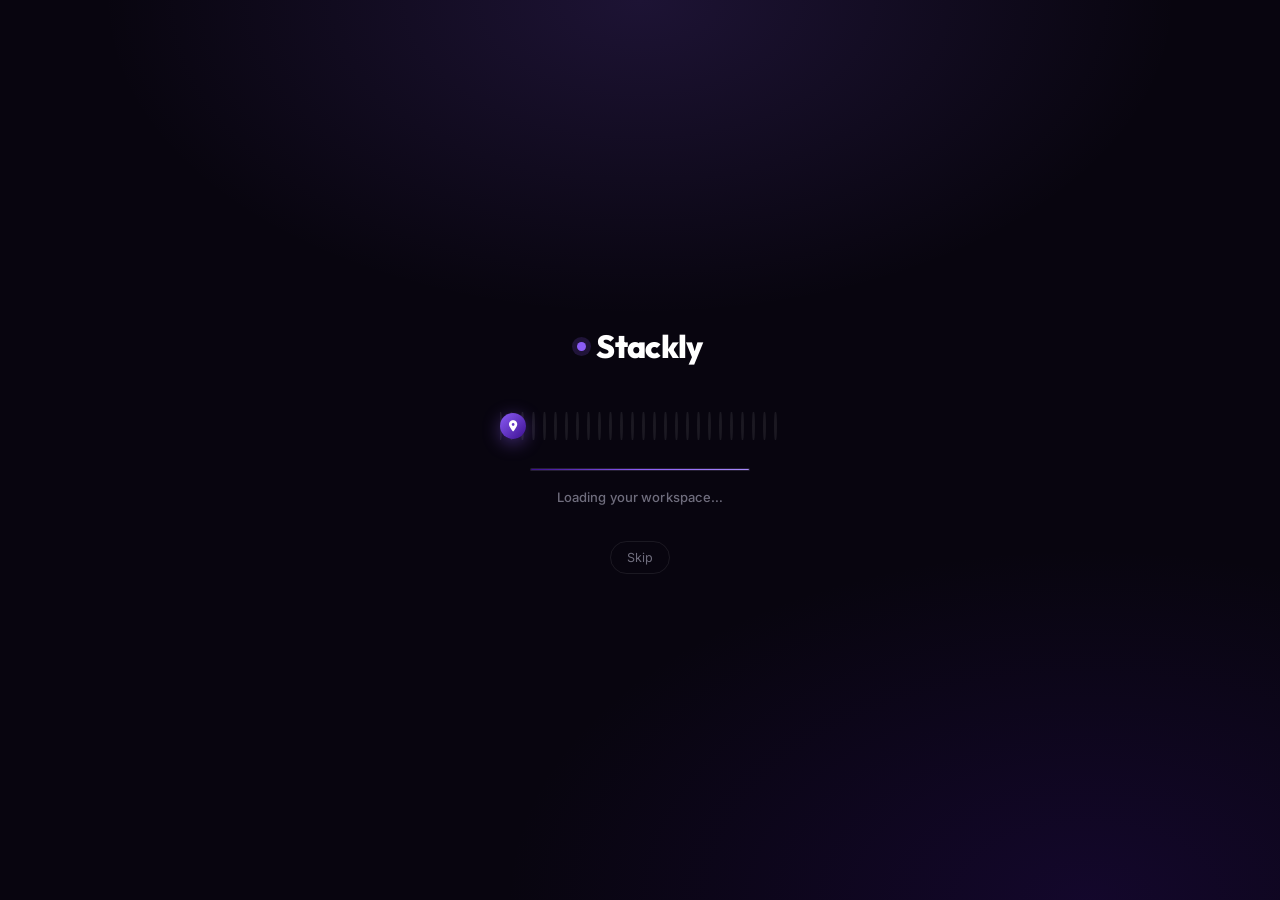
==== commit db31e127: "completed with contact page" ====
--- a/index.html
+++ b/index.html
@@ -3,732 +3,317 @@
 
 <head>
     <meta charset="UTF-8">
-    <meta name="viewport" content="width=device-width, initial-scale=1.0">
-    <title>Stackly — Build Your Skills Anytime, Anywhere</title>
+    <meta name="viewport" content="width=device-width, initial-scale=1.0, viewport-fit=cover">
+    <title>Stackly</title>
+    <meta name="theme-color" content="#08050f">
     <link rel="preconnect" href="https://fonts.googleapis.com">
     <link
-        href="https://fonts.googleapis.com/css2?family=Outfit:wght@400;500;600;700;800&family=Inter:wght@400;500;600;700&display=swap"
+        href="https://fonts.googleapis.com/css2?family=Outfit:wght@500;700;800&family=Inter:wght@400;500;600&display=swap"
         rel="stylesheet">
     <link rel="stylesheet" href="https://cdnjs.cloudflare.com/ajax/libs/font-awesome/6.5.1/css/all.min.css">
-    <link rel="stylesheet" href="style.css">
-    <link rel="stylesheet" href="animation.css">
+    <noscript><meta http-equiv="refresh" content="0;url=./home.html"></noscript>
+
+    <style>
+        :root {
+            --bg: #08050f;
+            --bg-2: #0d0818;
+            --card: #120c22;
+            --border: rgba(255, 255, 255, .08);
+            --purple-500: #8b5cf6;
+            --purple-400: #a78bfa;
+            --purple-dark: #3c1090;
+            --white: #ffffff;
+            --gray-300: #c7c5d1;
+            --gray-500: #6f6d7d;
+        }
+
+        * {
+            margin: 0;
+            padding: 0;
+            box-sizing: border-box;
+        }
+
+        html,
+        body {
+            height: 100%;
+        }
+
+        body {
+            font-family: 'Inter', sans-serif;
+            background:
+                radial-gradient(60% 50% at 50% 0%, rgba(139, 92, 246, .16), transparent 70%),
+                radial-gradient(70% 60% at 85% 100%, rgba(60, 16, 144, .22), transparent 65%),
+                var(--bg);
+            color: var(--white);
+            min-height: 100vh;
+            min-height: 100dvh;
+            display: flex;
+            align-items: center;
+            justify-content: center;
+            padding: 24px;
+            padding: max(24px, env(safe-area-inset-top)) max(24px, env(safe-area-inset-right)) max(24px, env(safe-area-inset-bottom)) max(24px, env(safe-area-inset-left));
+            overflow: hidden;
+        }
+
+        .loader {
+            width: 100%;
+            max-width: 380px;
+            display: flex;
+            flex-direction: column;
+            align-items: center;
+            text-align: center;
+            opacity: 0;
+            transform: translateY(10px);
+            animation: fadeUp .6s ease forwards;
+            transition: opacity .35s ease;
+        }
+
+        .loader.leaving {
+            opacity: 0;
+        }
+
+        @keyframes fadeUp {
+            to {
+                opacity: 1;
+                transform: translateY(0);
+            }
+        }
+
+        .logo {
+            font-family: 'Outfit', sans-serif;
+            font-weight: 800;
+            font-size: clamp(26px, 6vw, 32px);
+            letter-spacing: -.02em;
+            display: flex;
+            align-items: center;
+            gap: 10px;
+            margin-bottom: 46px;
+        }
+
+        .logo .dot {
+            width: 9px;
+            height: 9px;
+            border-radius: 50%;
+            background: var(--purple-500);
+            box-shadow: 0 0 0 5px rgba(139, 92, 246, .18);
+            animation: pulse 1.6s ease-in-out infinite;
+        }
+
+        @keyframes pulse {
+
+            0%,
+            100% {
+                transform: scale(1);
+                opacity: 1;
+            }
+
+            50% {
+                transform: scale(1.35);
+                opacity: .7;
+            }
+        }
+
+        /* ---- signature: shipment traveling a route ---- */
+        .route {
+            position: relative;
+            width: min(280px, 72vw);
+            height: 28px;
+            margin-bottom: 28px;
+        }
+
+        .route svg {
+            position: absolute;
+            inset: 0;
+            width: 100%;
+            height: 100%;
+        }
+
+        .route-line {
+            fill: none;
+            stroke: var(--border);
+            stroke-width: 2;
+            stroke-linecap: round;
+            stroke-dasharray: 1 10;
+        }
+
+        .route-marker {
+            position: absolute;
+            top: 50%;
+            left: 0;
+            width: 26px;
+            height: 26px;
+            margin-top: -13px;
+            border-radius: 50%;
+            background: linear-gradient(135deg, var(--purple-500), var(--purple-dark));
+            display: flex;
+            align-items: center;
+            justify-content: center;
+            font-size: 11px;
+            color: var(--white);
+            box-shadow: 0 4px 18px rgba(139, 92, 246, .45);
+            animation: travel 2.4s cubic-bezier(.65, 0, .35, 1) infinite;
+        }
+
+        @keyframes travel {
+            0% {
+                left: 0;
+                opacity: 0;
+            }
+
+            8% {
+                opacity: 1;
+            }
+
+            92% {
+                opacity: 1;
+            }
+
+            100% {
+                left: calc(100% - 26px);
+                opacity: 0;
+            }
+        }
+
+        .progress-track {
+            width: min(220px, 60vw);
+            height: 3px;
+            border-radius: 4px;
+            background: var(--card);
+            border: 1px solid var(--border);
+            overflow: hidden;
+            margin-bottom: 18px;
+        }
+
+        .progress-fill {
+            height: 100%;
+            width: 0%;
+            border-radius: 4px;
+            background: linear-gradient(90deg, var(--purple-dark), var(--purple-500), var(--purple-400));
+            animation: fill 2.4s cubic-bezier(.4, 0, .2, 1) forwards;
+        }
+
+        @keyframes fill {
+            to {
+                width: 100%;
+            }
+        }
+
+        .status {
+            font-size: 13px;
+            color: var(--gray-500);
+            font-weight: 500;
+            letter-spacing: .01em;
+            min-height: 18px;
+        }
+
+        .skip {
+            margin-top: 34px;
+            font-size: 12.5px;
+            color: var(--gray-500);
+            border: 1px solid var(--border);
+            padding: 8px 16px;
+            border-radius: 999px;
+            background: transparent;
+            font-family: inherit;
+            cursor: pointer;
+            transition: .18s;
+        }
+
+        .skip:hover,
+        .skip:focus-visible {
+            color: var(--white);
+            border-color: var(--purple-500);
+        }
+
+        .skip:focus-visible {
+            outline: 2px solid var(--purple-400);
+            outline-offset: 2px;
+        }
+
+        @media (max-width: 380px) {
+            .logo {
+                margin-bottom: 36px;
+            }
+
+            .route {
+                margin-bottom: 22px;
+            }
+        }
+
+        @media (prefers-reduced-motion: reduce) {
+
+            .loader,
+            .logo .dot,
+            .route-marker,
+            .progress-fill {
+                animation: none !important;
+            }
+
+            .loader {
+                opacity: 1;
+                transform: none;
+            }
+
+            .progress-fill {
+                width: 100%;
+            }
+        }
+    </style>
 </head>
 
 <body>
-
-    <header>
-        <nav>
-            <a href="#" class="logo">Stackly</a>
-            <ul class="nav-links">
-                <li><a href="./home.html">Home</a></li>
-                <li><a href="./about.html">About Us</a></li>
-                <li><a href="#courses" class="has-dd">Courses </a></li>
-                <li><a href="#pages" class="has-dd">Pages </a></li>
-                <li><a href="#contact">Contact Us</a></li>
-            </ul>
-            <div class="nav-actions">
-                <a href="#get-started" class="btn btn-primary">Get Started</a>
-                <button class="hamburger" aria-label="Menu"><span></span><span></span><span></span></button>
-                <button class="mobile-toggle" id="mobileToggle" aria-label="Toggle menu"><i
-                        class="fa-solid fa-bars"></i></button>
-            </div>
-        </nav>
-        <div class="mobile-panel" id="mobilePanel">
-            <a href="#home">Homepage</a>
-            <a href="#about">About Us</a>
-            <a href="#courses">Courses</a>
-            <a href="#pages">Pages</a>
-            <a href="#contact">Contact Us</a>
-            <a href="#get-started" class="btn btn-primary">Get Started</a>
+    <main class="loader" id="loader">
+        <div class="logo"><span class="dot"></span>Stackly</div>
+
+        <div class="route" aria-hidden="true">
+            <svg viewBox="0 0 280 2" preserveAspectRatio="none">
+                <line class="route-line" x1="0" y1="1" x2="280" y2="1" />
+            </svg>
+            <div class="route-marker"><i class="fa-solid fa-location-dot"></i></div>
         </div>
-    </header>
-
-    <!-- HERO -->
-    <section class="hero" id="home" >
-        <div class="container hero-inner">
-            <div class="hero-copy">
-                <span class="eyebrow">Elearning Platform</span>
-                <h1><span class="line1">Build Your Skills</span><br>Anytime, Anywhere</h1>
-                <p>Anytime access to skills that take you further. Unlock your full potential.</p>
-                <div class="hero-cta">
-                    <a href="#courses" class="btn btn-primary">Start Learning <i
-                            class="fa-solid fa-arrow-up-right"></i></a>
-                    <a href="#" class="play-cta"><span class="play-circle"><i class="fa-solid fa-play"></i></span> How
-                        it Work</a>
-                </div>
-            </div>
-            <div class="hero-figure">
-                <svg class="arrow-deco" viewBox="0 0 260 300" fill="none">
-                    <path d="M20 20 C 40 120, 200 100, 180 220 C 170 260, 100 270, 60 250" stroke="#7c3aed"
-                        stroke-width="3" stroke-linecap="round" />
-                    <path d="M40 210 L58 252 L100 236" stroke="#7c3aed" stroke-width="3" stroke-linecap="round"
-                        stroke-linejoin="round" fill="none" />
-                </svg>
-                <div class="hero-img-wrap">
-                    <div class="ring"></div>
-                    <img src="https://images.unsplash.com/photo-1522075469751-3a6694fb2f61?w=700&q=80" alt="Learner">
-                    <div class="float-badge b1"><i class="fa-solid fa-headset"></i></div>
-                    <div class="float-badge b2"><i class="fa-solid fa-video"></i></div>
-                </div>
-            </div>
-        </div>
-        <div class="container trusted">
-            <p>We are trusted by</p>
-            <div class="logo-row">
-                <span><i class="fa-solid fa-atom"></i> Logoipsum</span>
-                <span><i class="fa-solid fa-wave-square"></i> Logoipsum</span>
-                <span><i class="fa-solid fa-circle-notch"></i> Logoipsum</span>
-                <span><i class="fa-solid fa-gear"></i> Logoipsum</span>
-                <span><i class="fa-solid fa-leaf"></i> Logoipsum</span>
-                <span><i class="fa-solid fa-envelope"></i> Logoipsum</span>
-            </div>
-        </div>
-    </section>
-
-    <!-- WHY CHOOSE US -->
-    <section id="about " class="reveal">
-        <div class="container why">
-            <div class="why-img">
-                <img src="https://images.unsplash.com/photo-1519389950473-47ba0277781c?w=600&q=80" alt="Student">
-                <div class="rating-badge"><i class="fa-solid fa-star"></i> 4.9 <small>770k+ Reviews</small></div>
-            </div>
-            <div>
-                <span class="eyebrow">Why Choose Us</span>
-                <h2>Why Stackly Work<br>for You <span class="text-grad">Effectivelly</span></h2>
-                <div class="why-feats">
-                    <div class="feat-item">
-                        <div class="feat-icon"><i class="fa-solid fa-clock"></i></div>
-                        <div>
-                            <h4>Learn at Your Own Pace</h4>
-                            <p>Access a wide range of courses anytime, anywhere. Whether you're an early bird or night
-                                owl, your learning fits your schedule.</p>
-                        </div>
-                    </div>
-                    <div class="feat-item">
-                        <div class="feat-icon"><i class="fa-solid fa-award"></i></div>
-                        <div>
-                            <h4>Curated Courses by Experts</h4>
-                            <p>Every course is created or reviewed by professionals, so you only get relevant,
-                                high-quality learning materials.</p>
-                        </div>
-                    </div>
-                    <div class="feat-item">
-                        <div class="feat-icon"><i class="fa-solid fa-display"></i></div>
-                        <div>
-                            <h4>Seamless Across All Devices</h4>
-                            <p>From desktop to mobile, enjoy a smooth learning experience with a beautifully crafted
-                                interface — optimized for focus.</p>
-                        </div>
-                    </div>
-                </div>
-            </div>
-        </div>
-    </section>
-
-    <!-- COURSES -->
-    <section id="courses " class="reveal">
-        <div class="container">
-            <div class="courses-head">
-                <div class="section-head">
-                    <span class="eyebrow">Our Courses</span>
-                    <h2>Explore our Best <span class="text-grad">Courses</span></h2>
-                </div>
-                <div class="search-bar">
-                    <input type="text" placeholder="Search course...">
-                    <button class="btn btn-primary">Search <i class="fa-solid fa-magnifying-glass"></i></button>
-                </div>
-            </div>
-
-            <div class="course-grid" id="courseGrid">
-                <div class="course-card">
-                    <div class="course-thumb"><img
-                            src="https://images.unsplash.com/photo-1517694712202-14dd9538aa97?w=500&q=80" alt=""></div>
-                    <div class="course-body">
-                        <div class="course-cat">UI/UX Design</div>
-                        <h3>User Experience Design Fundamentals</h3>
-                        <div class="course-instructor">
-                            <div class="instructor"><img src="https://randomuser.me/api/portraits/women/44.jpg" alt="">
-                                Sarah Mitchell</div>
-                            <div class="sessions">16 Sessions</div>
-                        </div>
-                        <div class="course-foot">
-                            <div class="price">$19.00 <del>$26.00</del></div><a href="#" class="join-btn">Join
-                                Course</a>
-                        </div>
-                    </div>
-                </div>
-
-                <div class="course-card featured">
-                    <div class="course-thumb"><img
-                            src="https://images.unsplash.com/photo-1531482615713-2afd69097998?w=500&q=80" alt=""></div>
-                    <div class="course-body">
-                        <div class="course-cat">Graphic Design</div>
-                        <h3>Introduction to Graphic Design</h3>
-                        <div class="course-instructor">
-                            <div class="instructor"><img src="https://randomuser.me/api/portraits/men/32.jpg" alt="">
-                                Liam Garcia</div>
-                            <div class="sessions">12 Sessions</div>
-                        </div>
-                        <div class="course-foot">
-                            <div class="price">$30.00 <del>$35.00</del></div><a href="#" class="join-btn">Join
-                                Course</a>
-                        </div>
-                    </div>
-                </div>
-
-                <div class="course-card">
-                    <div class="course-thumb"><img
-                            src="https://images.unsplash.com/photo-1461749280684-dccba630e2f6?w=500&q=80" alt=""></div>
-                    <div class="course-body">
-                        <div class="course-cat">Web Development</div>
-                        <h3>Frontend Web Development Bootcamp</h3>
-                        <div class="course-instructor">
-                            <div class="instructor"><img src="https://randomuser.me/api/portraits/women/68.jpg" alt="">
-                                Emma Wilson</div>
-                            <div class="sessions">20 Sessions</div>
-                        </div>
-                        <div class="course-foot">
-                            <div class="price">$30.00 <del>$45.00</del></div><a href="#" class="join-btn">Join
-                                Course</a>
-                        </div>
-                    </div>
-                </div>
-
-                <div class="course-card">
-                    <div class="course-thumb"><img
-                            src="https://images.unsplash.com/photo-1454165804606-c3d57bc86b40?w=500&q=80" alt=""></div>
-                    <div class="course-body">
-                        <div class="course-cat">Data Science</div>
-                        <h3>Beginner's Guide to Data Analysis with SQL</h3>
-                        <div class="course-instructor">
-                            <div class="instructor"><img src="https://randomuser.me/api/portraits/men/76.jpg" alt="">
-                                Noah Robinson</div>
-                            <div class="sessions">20 Sessions</div>
-                        </div>
-                        <div class="course-foot">
-                            <div class="price">$50.00 <del>$65.00</del></div><a href="#" class="join-btn">Join
-                                Course</a>
-                        </div>
-                    </div>
-                </div>
-
-                <div class="course-card">
-                    <div class="course-thumb"><img
-                            src="https://images.unsplash.com/photo-1512941937669-90a1b58e7e9c?w=500&q=80" alt=""></div>
-                    <div class="course-body">
-                        <div class="course-cat">Mobile Development</div>
-                        <h3>Apple App Development Basics</h3>
-                        <div class="course-instructor">
-                            <div class="instructor"><img src="https://randomuser.me/api/portraits/women/21.jpg" alt="">
-                                Olivia Martinez</div>
-                            <div class="sessions">20 Sessions</div>
-                        </div>
-                        <div class="course-foot">
-                            <div class="price">$40.00 <del>$55.00</del></div><a href="#" class="join-btn">Join
-                                Course</a>
-                        </div>
-                    </div>
-                </div>
-
-                <div class="course-card">
-                    <div class="course-thumb"><img
-                            src="https://images.unsplash.com/photo-1552664730-d307ca884978?w=500&q=80" alt=""></div>
-                    <div class="course-body">
-                        <div class="course-cat">Graphic Design</div>
-                        <h3>Graphic Design Essentials: Craft Visual Stories</h3>
-                        <div class="course-instructor">
-                            <div class="instructor"><img src="https://randomuser.me/api/portraits/men/54.jpg" alt="">
-                                Daniel Rivera</div>
-                            <div class="sessions">20 Sessions</div>
-                        </div>
-                        <div class="course-foot">
-                            <div class="price">$20.00 <del>$45.00</del></div><a href="#" class="join-btn">Join
-                                Course</a>
-                        </div>
-                    </div>
-                </div>
-            </div>
-
-            <div class="browse-wrap"><a href="#" class="btn btn-outline">Browse All Courses <i
-                        class="fa-solid fa-arrow-up-right"></i></a></div>
-        </div>
-    </section>
-
-    <!-- HOW IT WORKS -->
-    <section class="how reveal">
-        <div class="container">
-            <div class="section-head">
-                <span class="eyebrow">How It Work</span>
-                <h2>Easy <span class="text-grad">Courses</span> to Smarter Learning</h2>
-            </div>
-            <div class="steps">
-                <div class="step">
-                    <div class="step-icon"><i class="fa-solid fa-user-plus"></i><span class="step-num">01</span></div>
-                    <h4>Sign Up for Free</h4>
-                    <p>Create your account in seconds no hidden fees or setup required.</p>
-                </div>
-                <div class="step">
-                    <div class="step-icon"><i class="fa-solid fa-hand-pointer"></i><span class="step-num">02</span>
-                    </div>
-                    <h4>Pick Your Course</h4>
-                    <p>Browse top-quality courses in various categories tailored to your goals.</p>
-                </div>
-                <div class="step">
-                    <div class="step-icon"><i class="fa-solid fa-people-arrows"></i><span class="step-num">03</span>
-                    </div>
-                    <h4>Learn at Your Own Pace</h4>
-                    <p>Access lessons anytime, anywhere. Enjoy flexible learning with videos, quizzes, and assignments.
-                    </p>
-                </div>
-                <div class="step">
-                    <div class="step-icon"><i class="fa-solid fa-certificate"></i><span class="step-num">04</span></div>
-                    <h4>Earn Your Certificate</h4>
-                    <p>Complete the course and receive an official digital certificate to boost your resume and career.
-                    </p>
-                </div>
-            </div>
-        </div>
-    </section>
-
-    <!-- CATEGORIES -->
-    <section id="pages "class="reveal">
-        <div class="container">
-            <div class="cat-top">
-                <div class="section-head">
-                    <span class="eyebrow">Categories</span>
-                    <h2>Choose Your Favourite<br>Course from Top <span class="text-grad">Categories</span></h2>
-                </div>
-                <div>
-                    <p class="side-text">Discover a variety of in-demand learning categories designed to elevate your
-                        skills and boost your career.</p>
-                    <a href="#" class="btn btn-primary">Browse All Categories <i
-                            class="fa-solid fa-arrow-up-right"></i></a>
-                </div>
-            </div>
-
-            <div class="cat-grid">
-                <div class="cat-card">
-                    <div class="cat-icon"><i class="fa-solid fa-pen-ruler"></i></div>
-                    <div>
-                        <h4>UI/UX Design</h4>
-                        <p>Master the principles of user-centered design...</p>
-                    </div>
-                    <a href="#" class="show-more">Show More <i class="fa-solid fa-arrow-up-right"></i></a>
-                    <span class="cat-num">1.</span>
-                </div>
-                <div class="cat-card active">
-                    <div class="cat-icon"><i class="fa-solid fa-code"></i></div>
-                    <div>
-                        <h4>Web Development</h4>
-                        <p>Build responsive websites and modern web...</p>
-                    </div>
-                    <a href="#" class="show-more">Show More <i class="fa-solid fa-arrow-up-right"></i></a>
-                    <span class="cat-num">2.</span>
-                </div>
-                <div class="cat-card">
-                    <div class="cat-icon"><i class="fa-solid fa-mobile-screen"></i></div>
-                    <div>
-                        <h4>Mobile Development</h4>
-                        <p>Learn how to create stunning mobile...</p>
-                    </div>
-                    <a href="#" class="show-more">Show More <i class="fa-solid fa-arrow-up-right"></i></a>
-                    <span class="cat-num">3.</span>
-                </div>
-                <div class="cat-card">
-                    <div class="cat-icon"><i class="fa-solid fa-bullhorn"></i></div>
-                    <div>
-                        <h4>Digital Marketing</h4>
-                        <p>Grow businesses with effective marketing...</p>
-                    </div>
-                    <a href="#" class="show-more">Show More <i class="fa-solid fa-arrow-up-right"></i></a>
-                    <span class="cat-num">4.</span>
-                </div>
-                <div class="cat-card">
-                    <div class="cat-icon"><i class="fa-solid fa-robot"></i></div>
-                    <div>
-                        <h4>Data &amp; Artificial Intelegencies</h4>
-                        <p>Understand data analytics, machine learning, and Ai...</p>
-                    </div>
-                    <a href="#" class="show-more">Show More <i class="fa-solid fa-arrow-up-right"></i></a>
-                    <span class="cat-num">5.</span>
-                </div>
-                <div class="cat-card">
-                    <div class="cat-icon"><i class="fa-solid fa-palette"></i></div>
-                    <div>
-                        <h4>Creative &amp; Multimedia</h4>
-                        <p>Unleash your creativity with courses in graphic...</p>
-                    </div>
-                    <a href="#" class="show-more">Show More <i class="fa-solid fa-arrow-up-right"></i></a>
-                    <span class="cat-num">6.</span>
-                </div>
-            </div>
-
-        </div>
-    </section>
-    
-    <!-- TESTIMONIALS -->
-    <section class="reveal">
-        <div class="cat-cta" style="margin-bottom: 90px;">
-            <h2>Choose What You Love.</h2>
-        </div>
-        <div class="container testi">
-            <div>
-                <div class="testi-head">
-                    <h2>What Our Learners Are<br><span class="text-grad">Saying</span></h2>
-                    <div class="testi-arrow"><i class="fa-solid fa-arrow-up-right"></i></div>
-                </div>
-                <div class="testi-img">
-                    <img src="https://images.unsplash.com/photo-1500648767791-00dcc994a43e?w=600&q=80" alt="Learner">
-                </div>
-            </div>
-            <div class="testi-list">
-                <div class="testi-card">
-                    <div class="stars"><i class="fa-solid fa-star"></i><i class="fa-solid fa-star"></i><i
-                            class="fa-solid fa-star"></i><i class="fa-solid fa-star"></i><i
-                            class="fa-solid fa-star"></i></div>
-                    <p>"I never thought online learning could feel this personal. Stackly helped me switch careers with
-                        confidence!"</p>
-                    <div class="testi-person"><img src="https://randomuser.me/api/portraits/women/65.jpg" alt="">
-                        <div><strong>Sophia Thompson</strong><span>UI/UX Designer</span></div>
-                    </div>
-                    <div class="quote-icon"><i class="fa-solid fa-quote-right"></i></div>
-                </div>
-                <div class="testi-card">
-                    <div class="stars"><i class="fa-solid fa-star"></i><i class="fa-solid fa-star"></i><i
-                            class="fa-solid fa-star"></i><i class="fa-solid fa-star"></i><i
-                            class="fa-solid fa-star"></i></div>
-                    <p>"I never thought online learning could feel this personal. Stackly helped me switch careers with
-                        confidence!"</p>
-                    <div class="testi-person"><img src="https://randomuser.me/api/portraits/men/45.jpg" alt="">
-                        <div><strong>Liam Garcia</strong><span>UI/UX Designer</span></div>
-                    </div>
-                    <div class="quote-icon"><i class="fa-solid fa-quote-right"></i></div>
-                </div>
-                <div class="testi-card">
-                    <div class="stars"><i class="fa-solid fa-star"></i><i class="fa-solid fa-star"></i><i
-                            class="fa-solid fa-star"></i><i class="fa-solid fa-star"></i><i
-                            class="fa-solid fa-star"></i></div>
-                    <p>"I never thought online learning could feel this personal. Stackly helped me switch careers with
-                        confidence!"</p>
-                    <div class="testi-person"><img src="https://randomuser.me/api/portraits/women/12.jpg" alt="">
-                        <div><strong>Ava Chen</strong><span>Frontend Developer</span></div>
-                    </div>
-                    <div class="quote-icon"><i class="fa-solid fa-quote-right"></i></div>
-                </div>
-            </div>
-        </div>
-    </section>
-
-    <!-- PRICING -->
-    <section class="pricing reveal">
-        <div class="container">
-            <div class="section-head">
-                <span class="eyebrow">Choose Package</span>
-                <h2>Boost Your Skills<br>Expand <span class="text-grad">Your Mind</span></h2>
-            </div>
-            <div class="price-grid">
-                <div class="price-card">
-                    <span class="save-badge">Save 15%</span>
-                    <div class="plan-name">Starter</div>
-                    <p class="tag">Perfect for Casual Learners</p>
-                    <div class="amount">$29<span>/ Month</span></div>
-                    <ul class="plan-feats">
-                        <li><i class="fa-solid fa-circle-check"></i> Access to selected beginner</li>
-                        <li><i class="fa-solid fa-circle-check"></i> Standard digital certificates</li>
-                        <li><i class="fa-solid fa-circle-check"></i> Community support</li>
-                        <li><i class="fa-solid fa-circle-check"></i> Up to 3 active courses</li>
-                        <li class="off"><i class="fa-regular fa-circle"></i> Custom Automations</li>
-                        <li class="off"><i class="fa-regular fa-circle"></i> Voice Assistant Integration</li>
-                    </ul>
-                    <a href="#" class="btn btn-primary">Choose Package <i class="fa-solid fa-arrow-up-right"></i></a>
-                </div>
-
-                <div class="price-card expert">
-                    <span class="save-badge">Save 45%</span>
-                    <div class="plan-name">Expert</div>
-                    <p class="tag">For Career-Driven Professionals</p>
-                    <div class="amount">$69<span>/ Month</span></div>
-                    <ul class="plan-feats">
-                        <li><i class="fa-solid fa-circle-check"></i> Access to selected beginner</li>
-                        <li><i class="fa-solid fa-circle-check"></i> Standard digital certificates</li>
-                        <li><i class="fa-solid fa-circle-check"></i> Community support</li>
-                        <li><i class="fa-solid fa-circle-check"></i> Up to 3 active courses</li>
-                        <li><i class="fa-solid fa-circle-check"></i> Personalized learning paths</li>
-                        <li><i class="fa-solid fa-circle-check"></i> Access to exclusive webinars</li>
-                    </ul>
-                    <a href="#" class="btn btn-white">Choose Package <i class="fa-solid fa-arrow-up-right"></i></a>
-                </div>
-
-                <div class="price-card">
-                    <span class="save-badge">Save 35%</span>
-                    <div class="plan-name">Pro</div>
-                    <p class="tag">For Consistent Learners</p>
-                    <div class="amount">$49<span>/ Month</span></div>
-                    <ul class="plan-feats">
-                        <li><i class="fa-solid fa-circle-check"></i> Access to selected beginner</li>
-                        <li><i class="fa-solid fa-circle-check"></i> Standard digital certificates</li>
-                        <li><i class="fa-solid fa-circle-check"></i> Community support</li>
-                        <li><i class="fa-solid fa-circle-check"></i> Up to 3 active courses</li>
-                        <li><i class="fa-solid fa-circle-check"></i> Monthly progress reports</li>
-                        <li class="off"><i class="fa-regular fa-circle"></i> Voice Assistant Integration</li>
-                    </ul>
-                    <a href="#" class="btn btn-primary">Choose Package <i class="fa-solid fa-arrow-up-right"></i></a>
-                </div>
-            </div>
-        </div>
-    </section>
-
-    <!-- FAQ -->
-    <section class="reveal">
-        <div class="container faq">
-            <div>
-                <span class="eyebrow">Need Help</span>
-                <h2>Frequently Asked<br><span class="text-grad">Questions</span></h2>
-                <p style="color:var(--gray-400);margin-top:18px;">We're here to make learning easy. Explore our FAQs to
-                    quickly find the information you need about features, courses, access, and more.</p>
-                <div class="faq-help-card">
-                    <h4>Still have a question?</h4>
-                    <p>We're here to help you. If you have any questions or need more information, feel free to reach
-                        out!</p>
-                    <a href="#contact" class="btn btn-outline">Ask a Question <i
-                            class="fa-solid fa-arrow-up-right"></i></a>
-                </div>
-            </div>
-
-            <div class="faq-list" id="faqList">
-                <div class="faq-item open">
-                    <div class="faq-q">What is Stackly? <i class="fa-solid fa-circle-minus"></i></div>
-                    <div class="faq-a">
-                        <div class="faq-a-inner">Stackly is an online learning platform that lets you take courses
-                            anytime, anywhere. Learn new skills, level up your career, or explore new interests on your
-                            schedule.</div>
-                    </div>
-                </div>
-                <div class="faq-item">
-                    <div class="faq-q">Who can use Stackly? <i class="fa-solid fa-circle-plus"></i></div>
-                    <div class="faq-a">
-                        <div class="faq-a-inner">Anyone looking to build new skills — students, professionals, and
-                            career switchers alike are welcome on Stackly.</div>
-                    </div>
-                </div>
-                <div class="faq-item">
-                    <div class="faq-q">What types of courses are available? <i class="fa-solid fa-circle-plus"></i>
-                    </div>
-                    <div class="faq-a">
-                        <div class="faq-a-inner">We offer courses across design, development, marketing, data, and
-                            creative fields, taught by industry professionals.</div>
-                    </div>
-                </div>
-                <div class="faq-item">
-                    <div class="faq-q">Are the courses beginner-friendly? <i class="fa-solid fa-circle-plus"></i></div>
-                    <div class="faq-a">
-                        <div class="faq-a-inner">Yes, most courses start from the fundamentals and progress at a pace
-                            suited for beginners.</div>
-                    </div>
-                </div>
-                <div class="faq-item">
-                    <div class="faq-q">Can I control my smart home when I'm away? <i
-                            class="fa-solid fa-circle-plus"></i></div>
-                    <div class="faq-a">
-                        <div class="faq-a-inner">This isn't a smart home platform — Stackly is focused purely on online
-                            learning and courses.</div>
-                    </div>
-                </div>
-                <div class="faq-item">
-                    <div class="faq-q">Can I access Stackly from my phone or tablet? <i
-                            class="fa-solid fa-circle-plus"></i></div>
-                    <div class="faq-a">
-                        <div class="faq-a-inner">Absolutely. Stackly is fully responsive and works seamlessly across
-                            desktop, tablet, and mobile devices.</div>
-                    </div>
-                </div>
-                <div class="faq-item">
-                    <div class="faq-q">Do I need to download anything? <i class="fa-solid fa-circle-plus"></i></div>
-                    <div class="faq-a">
-                        <div class="faq-a-inner">No downloads needed — Stackly runs entirely in your browser.</div>
-                    </div>
-                </div>
-            </div>
-        </div>
-    </section>
-
-    <!-- BLOG -->
-    <section class="reveal">
-        <div class="container blog">
-            <div class="section-head">
-                <span class="eyebrow">Blog &amp; Article</span>
-                <h2>Explore Our Latest <span class="text-grad">Blogs &amp; Articles</span></h2>
-                <p>Get fresh ideas, practical guides, and motivation to keep you moving forward in your learning
-                    journey.</p>
-            </div>
-            <div class="newsletter">
-                <input type="email" placeholder="Enter your email..">
-                <button class="btn btn-primary">Subscribe</button>
-            </div>
-
-            <div class="blog-grid">
-                <div class="blog-feature">
-                    <div class="img">
-                        <img src="https://images.unsplash.com/photo-1531123897727-8f129e1688ce?w=700&q=80" alt="">
-                        <div class="blog-tags"><span class="tag-pill">Online Learning</span><span class="tag-pill">Study
-                                Habits</span></div>
-                    </div>
-                    <div class="body">
-                        <div class="meta-pills"><span class="meta-pill"><i class="fa-regular fa-user"></i>
-                                mpirtm</span><span class="meta-pill"><i class="fa-regular fa-calendar"></i> May 08,
-                                2025</span></div>
-                        <h3>5 Simple Ways to Stay Motivated While Learning Online</h3>
-                        <p>Discover easy tips to keep your motivation high during your online learning journey, even
-                            when...</p>
-                        <a href="#" class="read"
-                            style="display:inline-flex;gap:6px;align-items:center;margin-top:16px;font-weight:700;font-size:13px;text-decoration:underline;">Read
-                            More <i class="fa-solid fa-arrow-up-right"></i></a>
-                    </div>
-                </div>
-
-                <div class="blog-side">
-                    <div class="blog-mini">
-                        <div class="img"><img
-                                src="https://images.unsplash.com/photo-1519389950473-47ba0277781c?w=300&q=80" alt="">
-                        </div>
-                        <div class="body">
-                            <span class="meta-pill" style="width:fit-content;margin-bottom:10px;"><i
-                                    class="fa-regular fa-calendar"></i> May 08, 2025</span>
-                            <h4>How to Create Effective Study Schedules for Online Courses</h4>
-                            <a href="#" class="read">Read More <i class="fa-solid fa-arrow-up-right"></i></a>
-                        </div>
-                    </div>
-                    <div class="blog-mini">
-                        <div class="img"><img
-                                src="https://images.unsplash.com/photo-1522075469751-3a6694fb2f61?w=300&q=80" alt="">
-                        </div>
-                        <div class="body">
-                            <span class="meta-pill" style="width:fit-content;margin-bottom:10px;"><i
-                                    class="fa-regular fa-calendar"></i> May 08, 2025</span>
-                            <h4>Top 10 Online Resources for Self-Directed Learners</h4>
-                            <a href="#" class="read">Read More <i class="fa-solid fa-arrow-up-right"></i></a>
-                        </div>
-                    </div>
-                    <div class="blog-mini">
-                        <div class="img"><img
-                                src="https://images.unsplash.com/photo-1500648767791-00dcc994a43e?w=300&q=80" alt="">
-                        </div>
-                        <div class="body">
-                            <span class="meta-pill" style="width:fit-content;margin-bottom:10px;"><i
-                                    class="fa-regular fa-calendar"></i> May 08, 2025</span>
-                            <h4>Balancing Work and Study: Tips for Busy Professionals</h4>
-                            <a href="#" class="read">Read More <i class="fa-solid fa-arrow-up-right"></i></a>
-                        </div>
-                    </div>
-                </div>
-            </div>
-        </div>
-    </section>
-
-    <!-- CTA -->
-    <section class="cta reveal" id="get-started">
-        <div class="container" style="position:relative;">
-            <span class="world-dot" style="top:-30px;left:5%;">USA</span>
-            <span class="world-dot" style="top:-10px;right:8%;">Cina</span>
-            <span class="world-dot" style="top:40px;right:2%;">Qatar</span>
-            <span class="world-dot" style="bottom:10px;right:6%;">Singapore</span>
-            <span class="world-dot" style="bottom:-10px;left:8%;">Brasil</span>
-            <span class="eyebrow">Get Started</span>
-            <h2>Ready to Transform <span class="text-grad">Your Skills</span> into a Career?</h2>
-            <p>Join thousands of learners who are building better futures with flexible learning. Take your first step
-                today and unlock real growth through knowledge.</p>
-            <div class="cta-btns">
-                <a href="#courses" class="btn btn-primary">Start Learning Now <i
-                        class="fa-solid fa-arrow-up-right"></i></a>
-                <a href="#pricing" class="btn btn-outline">View Package <i class="fa-solid fa-arrow-up-right"></i></a>
-            </div>
-        </div>
-    </section>
-
-    <!-- FOOTER -->
-    <footer id="contact" class="reveal">
-        <div class="container">
-            <div class="footer-grid">
-                <div>
-                    <a href="#" class="logo"> Stackly</a>
-                </div>
-                <div>
-                    <h5>Quick Links:</h5>
-                    <ul>
-                        <li><a href="#">Home</a></li>
-                        <li><a href="#">Course</a></li>
-                        <li><a href="#">About</a></li>
-                        <li><a href="#">Pages</a></li>
-                        <li><a href="#">Contact</a></li>
-                    </ul>
-                </div>
-                <div>
-                    <h5>Features</h5>
-                    <ul>
-                        <li><a href="#">Online Courses</a></li>
-                        <li><a href="#">Interactive Lessons</a></li>
-                        <li><a href="#">Expert Instructors</a></li>
-                        <li><a href="#">Certification</a></li>
-                        <li><a href="#">Mobile Friendly Access</a></li>
-                    </ul>
-                </div>
-                <div>
-                    <h5>Resource</h5>
-                    <ul>
-                        <li><a href="#">Blog / Articles</a></li>
-                        <li><a href="#">Help Center (FAQ)</a></li>
-                        <li><a href="#">Learning Guides</a></li>
-                        <li><a href="#">Community Forum</a></li>
-                    </ul>
-                </div>
-                <div>
-                    <h5>Social Media</h5>
-                    <ul class="social">
-                        <li><a href="#"><i class="fa-brands fa-facebook-f"></i> Facebook</a></li>
-                        <li><a href="#"><i class="fa-brands fa-x-twitter"></i> Twitter</a></li>
-                        <li><a href="#"><i class="fa-brands fa-whatsapp"></i> WhatsApp</a></li>
-                        <li><a href="#"><i class="fa-brands fa-telegram"></i> Telegram</a></li>
-                    </ul>
-                </div>
-            </div>
-           
-            <div class="footer-bottom">
-                <span>Copyright © 2026 Rometheme. All Rights Reserved.</span>
-                <div class="links"><a href="#">Terms of Service</a><a href="#">Privacy Policy</a></div>
-            </div>
-        </div>
-    </footer>
+
+        <div class="progress-track"><div class="progress-fill" id="progressFill"></div></div>
+        <p class="status" id="status" aria-live="polite">Initializing dashboard…</p>
+
+        <button class="skip" id="skip" type="button">Skip</button>
+    </main>
 
     <script>
-        // Mobile menu toggle
-        const mobileToggle = document.getElementById('mobileToggle');
-        const mobilePanel = document.getElementById('mobilePanel');
-        mobileToggle.addEventListener('click', () => {
-            const isOpen = mobilePanel.style.display === 'flex';
-            mobilePanel.style.display = isOpen ? 'none' : 'flex';
-            mobileToggle.innerHTML = isOpen ? '<i class="fa-solid fa-bars"></i>' : '<i class="fa-solid fa-xmark"></i>';
-        });
-        document.querySelectorAll('.mobile-panel a').forEach(a => a.addEventListener('click', () => {
-            mobilePanel.style.display = 'none';
-            mobileToggle.innerHTML = '<i class="fa-solid fa-bars"></i>';
-        }));
-
-        // FAQ accordion
-        document.querySelectorAll('.faq-item').forEach(item => {
-            item.querySelector('.faq-q').addEventListener('click', () => {
-                const wasOpen = item.classList.contains('open');
-                document.querySelectorAll('.faq-item').forEach(i => {
-                    i.classList.remove('open');
-                    i.querySelector('.faq-q i').className = 'fa-solid fa-circle-plus';
-                });
-                if (!wasOpen) {
-                    item.classList.add('open');
-                    item.querySelector('.faq-q i').className = 'fa-solid fa-circle-minus';
-                }
+        (function () {
+            var redirectUrl = './home.html';
+            var loader = document.getElementById('loader');
+            var statusEl = document.getElementById('status');
+            var skipBtn = document.getElementById('skip');
+            var reduced = !!(window.matchMedia && window.matchMedia('(prefers-reduced-motion: reduce)').matches);
+            var totalDuration = reduced ? 500 : 2400;
+
+            var messages = [
+                { at: 0, text: 'Initializing dashboard…' },
+                { at: 900, text: 'Loading your workspace…' },
+                { at: 1700, text: 'Almost there…' }
+            ];
+
+            var timers = [];
+            messages.forEach(function (m) {
+                timers.push(setTimeout(function () {
+                    statusEl.textContent = m.text;
+                }, reduced ? 0 : m.at));
             });
-        });
+
+            function goHome() {
+                timers.forEach(clearTimeout);
+                clearTimeout(redirectTimer);
+                loader.classList.add('leaving');
+                setTimeout(function () {
+                    window.location.href = redirectUrl;
+                }, reduced ? 0 : 320);
+            }
+
+            var redirectTimer = setTimeout(goHome, totalDuration);
+
+            skipBtn.addEventListener('click', goHome);
+        })();
     </script>
-    <script src="animation.js"></script>
 </body>
 
 </html>
